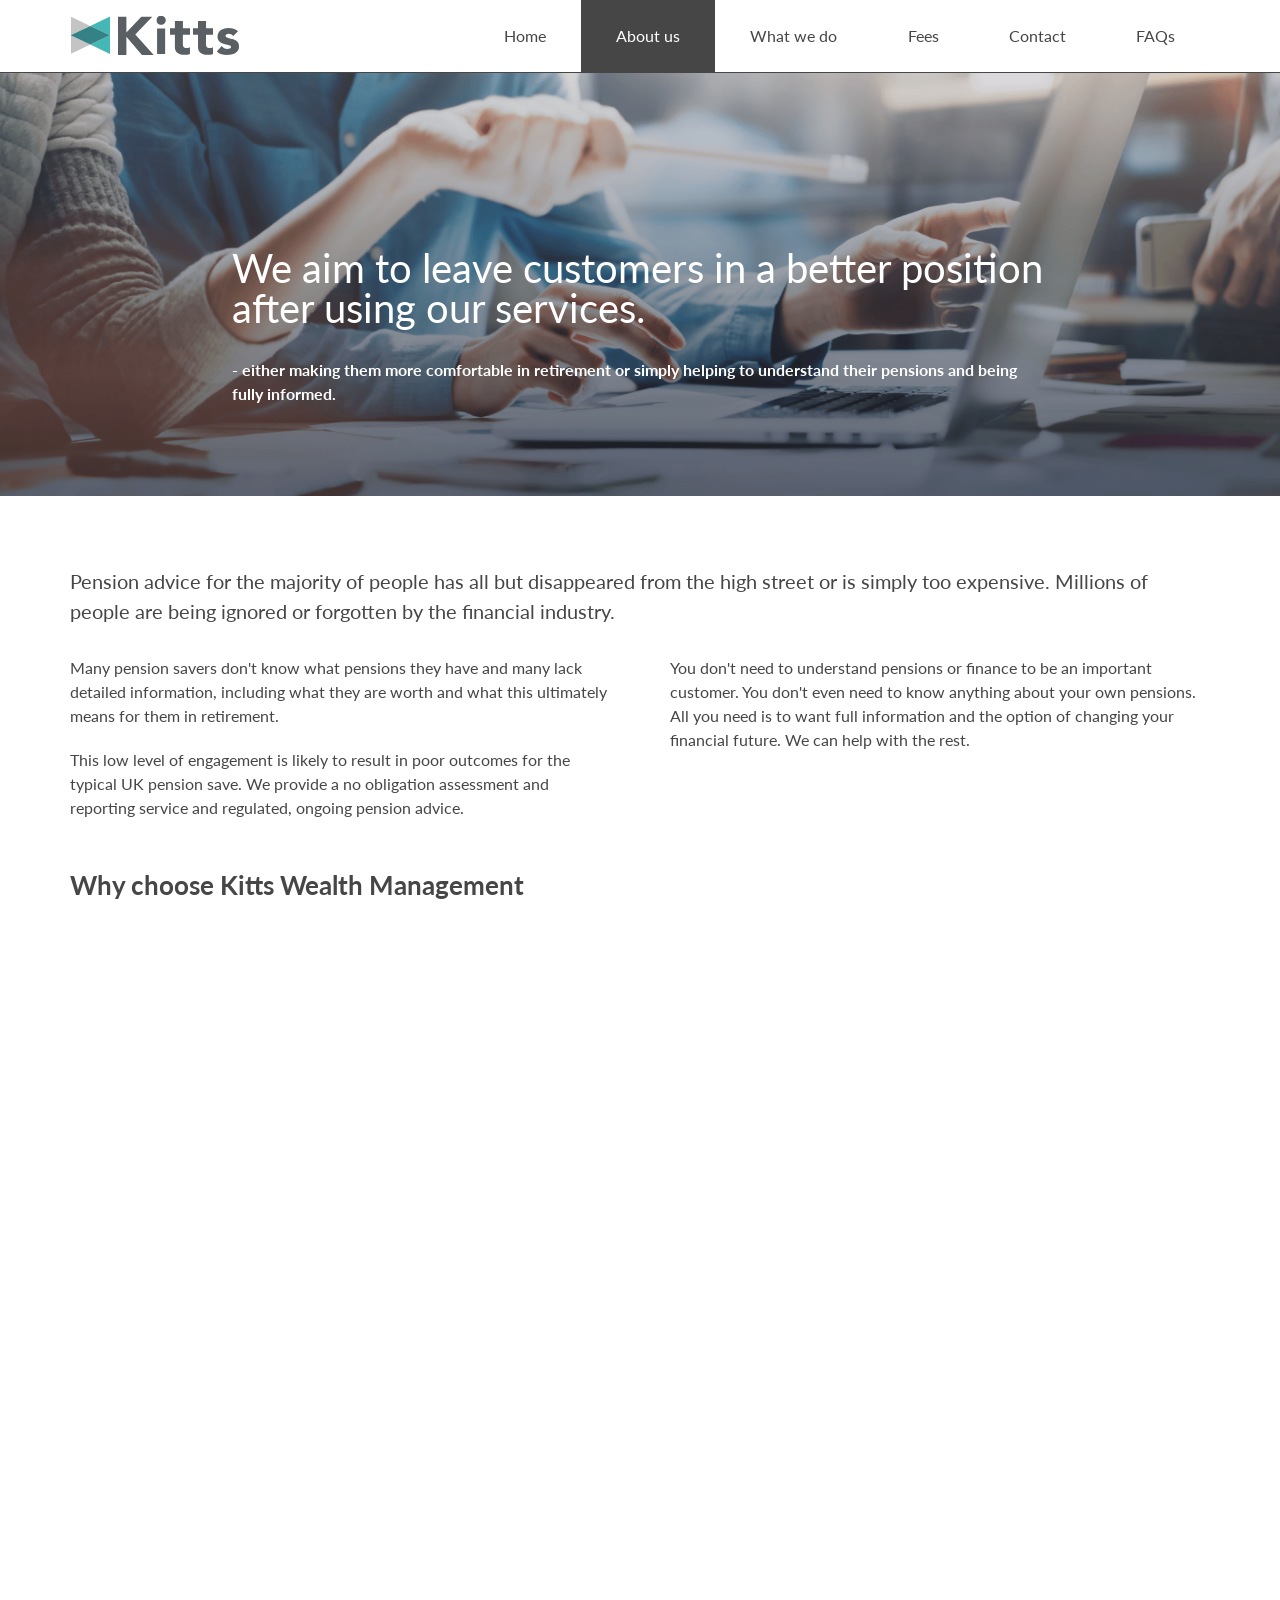
==== about-us.html @ 7a2067e6 "Contact form styled" ====
<!DOCTYPE html>
<html lang="en">
<head>
    <meta charset="UTF-8">
    <meta name="viewport" content="width=device-width, initial-scale=1.0">
    <meta http-equiv="X-UA-Compatible" content="ie=edge">
    <title>Title</title>
    <link href="https://fonts.googleapis.com/css?family=Lato" rel="stylesheet">
    <link href="sass/critical.min.css" rel="stylesheet" type="text/css">
</head>
<body>

    <header class="header">
        <div class="mainColumn">
            <a href="index.html" class="header__logo"></a>
            <button class="nav__burgerBtn">
                <span></span>
                <span></span>
                <span></span>
            </button>
            <nav class="nav">
                <div class="nav__close_mobile_menu">
                    <span></span>
                    <span></span>
                </div>
                <ul class="nav__list-container">
                    <li><a href="index.html">Home</a></li>
                    <li><a href="about-us.html" class="active">About us</a></li>
                    <li><a href="what-we-do.html">What we do</a></li>
                    <li><a href="fees.html">Fees</a></li>
                    <li><a href="contact.html">Contact</a></li>
                    <li><a href="faq.html">FAQs</a></li>
                </ul>
            </nav>
        </div>
    </header>

    <main class="main">

        <div class="hero hero--img-about-us">
            <div class="mainColumn hero__aboutUsTitle">
                <h1 class="hd_primary fs_primary cm_white">We aim to leave customers in a better position after using our services.</h1>
                <p class="cm_white"><strong>- either making them more comfortable in retirement or simply helping to understand their pensions and being fully informed.</strong></p>
            </div>
        </div>

        <div class="mainColumn">

            <p class="fs_tertiary">Pension advice for the majority of people has all but disappeared from the high street or is simply too expensive.  Millions of people are being ignored or forgotten by the financial industry.</p>

            <div class="columns">
                <div class="col6">
                    <p>Many pension savers don't know what pensions they have and many lack detailed information, including what they are worth and what this ultimately means for them in retirement.</p>
                    <p>This low level of engagement  is likely to result in poor outcomes for the typical UK pension save. We provide a no obligation assessment and reporting service and regulated, ongoing pension advice.</p>
                </div>
                <div class="col6">
                    <p>You don't need to understand pensions or finance to be an important customer. You don't even need to know anything about your own pensions. All you need is to want full information and the option of changing your financial future. We can help with the rest.</p>
                </div>
            </div>

            <h2 class="hd_secondary fs_secondary bold mar_top_med">Why choose Kitts Wealth Management</h2>

            <div class="columns reverseCols">
                <div class="col6 hide--mobile">
                    <img src="img/Image_1@2x.png" width="550" alt="">
                </div>
                <div class="col6">
                    <ul class="fs_tertiary cm_secondary">
                        <li class="bullet--tick">Our research, reports and recommendations are completely no obligation.</li>
                        <li class="bullet--tick">If we find a better pension the decision to move is always up to you.</li>
                        <li class="bullet--tick">We are regulated by the Financial Conduct Authority.  This means our advice on your pension is protected.</li>
                    </ul>
                </div>
            </div>

        </div>
    </main>

    <footer class="footer">
        <div class="footer__titleBlock">
            <div class="mainColumn">
                <p class="fs_secondary">Contact <strong>Kitts</strong> Wealth Management</p>
            </div>
        </div>
        <div class="footer__detailsBlock">
            <div class="mainColumn">
                <p class="footer__phoneNumbers fs_tertiary cm_secondary">Phone <a class="cm_tertiary" href="tel:01260540841"><strong>01260 540 841</strong></a> Email address: <a class="cm_tertiary" href="mailto:info@kitts.co.uk"><strong>info@kitts.co.uk</strong></a></p>
                <p class="footer__pageLinks"><a href="privacy.html">Privacy Notice</a><a href="terms.html">Terms & Conditions</a></p>
                <p class="fs__smallPrint">Kitts Wealth Management - FCA Number 811832. Registered in England and Wales No. 11394372</p>
                <p class="fs__smallPrint">Is an appointed representative of Sterling Green Limited, authorised and regulated by the Financial Conduct Authority</p>
                <p class="fs__smallPrint">Registered in Egland and Wales No. 05556953 - FCA Number 469956</p>
                <p class="fs__smallPrint">Registered Office: Grosvenor House, 3 Chapel Street, Congleton, England, CW12 4AB</p>
            </div>
        </div>
    </footer>

    <script src="scripts/scripts.min.js"></script>
</body>
</html>
---- sass/critical.min.css ----
html{-webkit-box-sizing:border-box;-moz-box-sizing:border-box;box-sizing:border-box}*,*::after,*::before{-webkit-box-sizing:inherit;-moz-box-sizing:inherit;box-sizing:inherit}html,body,div,span,applet,object,iframe,h1,h2,h3,h4,h5,h6,p,blockquote,pre,a,abbr,acronym,address,big,cite,code,del,dfn,em,img,ins,kbd,q,s,samp,small,strike,strong,sub,sup,tt,var,b,u,i,center,dl,dt,dd,ol,ul,li,fieldset,form,label,legend,table,caption,tbody,tfoot,thead,tr,th,td,article,aside,canvas,details,embed,figure,figcaption,footer,header,hgroup,menu,nav,output,ruby,section,summary,time,mark,audio,video{margin:0;padding:0;border:0;font-size:100%;font:inherit;vertical-align:baseline}article,aside,details,figcaption,figure,footer,header,hgroup,menu,nav,section,article,div,ul,li,p{display:block;position:relative}span,a{position:relative}ol,ul{list-style:none}html{-webkit-box-sizing:border-box;-moz-box-sizing:border-box;box-sizing:border-box}*,*:before,*:after{-webkit-box-sizing:inherit;-moz-box-sizing:inherit;box-sizing:inherit}a{text-decoration:none}.main a{text-decoration:underline}.outlineHelper *{outline:1px dotted rgba(186,119,119,0.2)}.clearfix:after{content:"";display:table;clear:both}@media screen and (max-width: 544px){.hide--mobile{display:none}}@media screen and (min-width: 640px){.hide--desktop{display:none}}html{color:#000;font-family:"Lato",Arial,Helvetica,sans-serif;overflow-x:hidden}@media screen and (min-width: 640px){html{overflow-x:auto}}body{display:-webkit-box;display:-webkit-flex;display:-moz-box;display:-ms-flexbox;display:flex;-webkit-box-orient:vertical;-webkit-box-direction:normal;-webkit-flex-direction:column;-moz-box-orient:vertical;-moz-box-direction:normal;-ms-flex-direction:column;flex-direction:column;height:100vh;line-height:1em;color:#464646;overflow-x:hidden}@media screen and (min-width: 640px){body{overflow-x:auto}}.mainColumn{padding:0 15px;width:100%}@media screen and (min-width: 1200px){.mainColumn{width:1200px;margin:auto;padding:0 30px}}.hd_primary{margin-bottom:10px}@media screen and (min-width: 640px){.hd_primary{margin-bottom:30px}}.hd_secondary{margin-bottom:10px}@media screen and (min-width: 640px){.hd_secondary{margin-bottom:20px}}.hd_tertiary{margin-bottom:10px}@media screen and (min-width: 640px){.hd_tertiary{margin-bottom:10px}}.main li{margin-bottom:25px}.fs_primary{line-height:1em;font-size:22px}@media screen and (min-width: 640px){.fs_primary{font-size:40px}}.fs_secondary{line-height:1.2em;font-size:22px}@media screen and (min-width: 640px){.fs_secondary{font-size:26px}}.fs_tertiary{line-height:1.2em;font-size:18px}@media screen and (min-width: 640px){.fs_tertiary{font-size:20px}}.fs_tertiary li{margin-bottom:25px}.fs_tertiary li.bullet-disc::before{top:10px}.fs__smallPrint{margin:6px 0;line-height:1.4em;font-size:13px}@media screen and (min-width: 640px){.fs__smallPrint{font-size:15px}}.cm_primary{color:#464646}.cm_secondary{color:#45b7b7}.cm_tertiary{color:#348286}.cm_white{color:#fff}.mar_top_noHero{margin-top:30px}@media screen and (min-width: 640px){.mar_top_noHero{margin-top:70px}}.mar_top_lrg{margin-top:15px}@media screen and (min-width: 640px){.mar_top_lrg{margin-top:70px}}.mar_top_med{margin-top:15px}@media screen and (min-width: 640px){.mar_top_med{margin-top:30px}}.mar_btm_lrg{margin-bottom:15px}@media screen and (min-width: 640px){.mar_btm_lrg{margin-bottom:70px}}.mar_btm_med{margin-bottom:15px}@media screen and (min-width: 640px){.mar_btm_med{margin-bottom:30px}}@media screen and (max-width: 640px){.mar_btm_med_m{margin-bottom:15px}}.main{padding-bottom:15px}@media screen and (min-width: 640px){.main{padding-bottom:70px}}.main p{margin-bottom:20px;line-height:1.4em}@media screen and (min-width: 640px){.main p{line-height:1.5em}}.main .unstyledLink{text-decoration:none;color:#464646}.columns{margin-top:15px}@media screen and (min-width: 640px){.columns{display:-webkit-box;display:-webkit-flex;display:-moz-box;display:-ms-flexbox;display:flex;margin-top:30px}}@media screen and (max-width: 544px){.columns .col6:first-child p:last-child{margin-bottom:15px}}@media screen and (min-width: 640px){.columns .col6{width:50%}.columns .col6:first-child{padding-right:30px}.columns .col6:last-child{padding-left:30px}}.columns img{width:100%}.columns .col--centerTxt{padding:10px 0}@media screen and (min-width: 640px){.columns .col--centerTxt{padding:100px 70px 70px}}.columns .col--centerTxt:nth-child(odd){padding-left:0}.columns .col--centerTxt:nth-child(even){padding-right:0}@media screen and (min-width: 640px){.columns.reverseCols{-webkit-box-orient:horizontal;-webkit-box-direction:reverse;-webkit-flex-direction:row-reverse;-moz-box-orient:horizontal;-moz-box-direction:reverse;-ms-flex-direction:row-reverse;flex-direction:row-reverse}.columns.reverseCols .col--centerTxt{padding-left:0;padding-right:70px}}@media screen and (min-width: 640px) and (min-width: 640px){.columns.reverseCols .col6:first-child{padding-left:30px}.columns.reverseCols .col6:last-child{padding-right:30px}}strong,.bold{font-weight:700}.bullet--tick{position:relative;padding-left:50px}.bullet--tick::before{position:absolute;left:0;top:5px;width:30px;height:30px;-webkit-border-radius:100%;-moz-border-radius:100%;border-radius:100%;border:1px solid #464646;content:"\2714";color:#464646;padding:14px 0 0 8px;font-size:16px;line-height:0}.bullet--disc{position:relative;padding-left:15px}.bullet--disc::before{position:absolute;left:0;top:6px;width:6px;height:6px;-webkit-border-radius:100%;-moz-border-radius:100%;border-radius:100%;content:"";background-color:#45b7b7}.header{border-bottom:1px solid #464646}@media screen and (min-width: 640px){.header .mainColumn{display:-webkit-box;display:-webkit-flex;display:-moz-box;display:-ms-flexbox;display:flex}}.header__logo{display:block;width:115px;height:50px;background-image:url("../img/logo.svg");background-repeat:no-repeat;background-position:center center;-moz-background-size:contain;-o-background-size:contain;background-size:contain}@media screen and (min-width: 640px){.header__logo{width:170px;height:70px}}.nav{z-index:10;position:absolute;top:0;left:100%;width:100%;height:100vh;background-color:#45b7b7;-webkit-transition:-webkit-transform .3s ease;transition:-webkit-transform .3s ease;-o-transition:-o-transform .3s ease;-moz-transition:transform .3s ease, -moz-transform .3s ease;transition:transform .3s ease;transition:transform .3s ease, -webkit-transform .3s ease, -moz-transform .3s ease, -o-transform .3s ease}@media screen and (min-width: 640px){.nav{margin:0 0 0 auto;position:relative;left:auto;width:65%;height:auto;background:none}}.nav--menu_open{-webkit-transform:translateX(-100%);-moz-transform:translateX(-100%);-ms-transform:translateX(-100%);-o-transform:translateX(-100%);transform:translateX(-100%)}.nav__burgerBtn{position:absolute;top:10px;right:10px;width:30px;height:30px;padding:0;border:2px solid #45b7b7;-webkit-border-radius:100%;-moz-border-radius:100%;border-radius:100%;background:none;cursor:pointer}@media screen and (min-width: 640px){.nav__burgerBtn{display:none}}.nav__burgerBtn span{display:block;margin:auto;width:14px;height:3px;background-color:#45b7b7;-webkit-border-radius:100px;-moz-border-radius:100px;border-radius:100px}.nav__burgerBtn span:nth-child(2){margin:2px auto;width:18px}.nav__close_mobile_menu{margin:16px 0 30px 16px;width:34px;height:34px;border:2px solid #fff;-webkit-border-radius:100%;-moz-border-radius:100%;border-radius:100%;cursor:pointer}.nav__close_mobile_menu span{display:block;width:18px;height:3px;top:13px;left:6px;background-color:#fff;-webkit-transform:rotate(45deg);-moz-transform:rotate(45deg);-ms-transform:rotate(45deg);-o-transform:rotate(45deg);transform:rotate(45deg)}.nav__close_mobile_menu span:nth-child(2){top:10px;-webkit-transform:rotate(-45deg);-moz-transform:rotate(-45deg);-ms-transform:rotate(-45deg);-o-transform:rotate(-45deg);transform:rotate(-45deg)}@media screen and (min-width: 640px){.nav__close_mobile_menu{display:none}}@media screen and (min-width: 640px){.nav__list-container{display:-webkit-box;display:-webkit-flex;display:-moz-box;display:-ms-flexbox;display:flex}}.nav__list-container li{-webkit-box-flex:1;-webkit-flex:1 0 auto;-moz-box-flex:1;-ms-flex:1 0 auto;flex:1 0 auto}.nav__list-container a{display:block;padding:14px 10px 14px 40px;text-decoration:none;text-align:left;color:#fff}@media screen and (min-width: 640px){.nav__list-container a{padding:28px 20px;color:#464646;text-align:center}}@media screen and (min-width: 1080px){.nav__list-container a:hover{background-color:#464646;color:#fff}}.nav__list-container a.active{background-color:#464646;color:#fff}.main{-webkit-box-flex:2;-webkit-flex:2;-moz-box-flex:2;-ms-flex:2;flex:2}.footer{padding:0 0 15px}@media screen and (min-width: 640px){.footer{padding:0 0 30px}}.footer__titleBlock{padding:15px 0;background-color:#464646;color:#fff}@media screen and (min-width: 640px){.footer__titleBlock{padding:30px 0}}.footer__phoneNumbers{margin:30px 0}.footer__phoneNumbers a{display:block;margin:10px 0 18px}@media screen and (min-width: 640px){.footer__phoneNumbers a{display:inline;margin:0 40px 0 0}}.footer__pageLinks{margin:0 0 30px 0}.footer__pageLinks a{display:block;color:#000;text-decoration:underline;margin:0 0 20px 0}@media screen and (min-width: 640px){.footer__pageLinks a{display:inline;margin:0 40px 0 0}}.hero{margin-bottom:15px;background-repeat:no-repeat;background-position:center center;-moz-background-size:cover;-o-background-size:cover;background-size:cover}@media screen and (min-width: 640px){.hero{margin-bottom:70px}}.hero--img-home,.hero--img-home-mobile{background-image:url("../img/welcomeHero.png")}.hero--img-about-us{background-image:url("../img/About-Us@2x.png")}.hero--img-what-we-do{background-image:url("../img/What-We-Do.png")}.hero--img-fees{background-image:url("../img/fees-Cost@2x.jpg")}@media screen and (max-width: 544px){.hero--img-home-mobile{margin:0 0 10px;height:100px;background-repeat:no-repeat;background-position:-12% top;-moz-background-size:200%;-o-background-size:200%;background-size:200%}}@media screen and (max-width: 544px){.hero.hero--img-home{background-image:none;background-color:#ececec}}.hero__homepageTitle{padding-bottom:15px}@media screen and (min-width: 640px){.hero__homepageTitle{padding:150px 5% 50px 40%}}.hero__aboutUsTitle{padding:85px 15px 15px}@media screen and (min-width: 640px){.hero__aboutUsTitle{padding:175px 15% 70px}}.hero__whatWeDoTitle{padding:85px 15px 15px}@media screen and (min-width: 640px){.hero__whatWeDoTitle{padding:175px 20% 70px}}.hero__feesTitle{padding:85px 15px 15px}@media screen and (min-width: 640px){.hero__feesTitle{padding:175px 30% 70px}}.formBlock{padding:15px 0 30px}@media screen and (min-width: 640px){.formBlock{padding:35px 40px;border:1px solid #d4d4d4;-webkit-border-radius:4px;-moz-border-radius:4px;border-radius:4px}}.formBlock .columns{margin:0}@media screen and (min-width: 640px){.formBlock__fields{display:-webkit-box;display:-webkit-flex;display:-moz-box;display:-ms-flexbox;display:flex;-webkit-flex-wrap:wrap;-ms-flex-wrap:wrap;flex-wrap:wrap}}.formBlock input,.formBlock select,.formBlock textarea{margin-bottom:20px;padding:10px;-webkit-border-radius:2px;-moz-border-radius:2px;border-radius:2px;border:1px solid #d4d4d4}.formBlock--field-title{width:100%}@media screen and (min-width: 640px){.formBlock--field-title{width:20%;min-width:75px;margin-right:5%}}.formBlock--field-name{width:100%}@media screen and (min-width: 640px){.formBlock--field-name{width:75%}}.formBlock--field-telephone{width:100%}@media screen and (min-width: 640px){.formBlock--field-telephone{width:40%;min-width:160px;margin-right:5%}}.formBlock--field-email{width:100%}@media screen and (min-width: 640px){.formBlock--field-email{width:55%}}.formBlock--field-comments{padding:12px 16px;width:100%;height:100px;font-family:"Lato",Arial,Helvetica,sans-serif}.formBlock--submitBtn{padding:10px 20px;-webkit-border-radius:30px;-moz-border-radius:30px;border-radius:30px;border:0;background-color:#45b7b7;color:#fff;font-weight:700}@media screen and (max-width: 640px){.formBlock--submitBtn{display:block}}
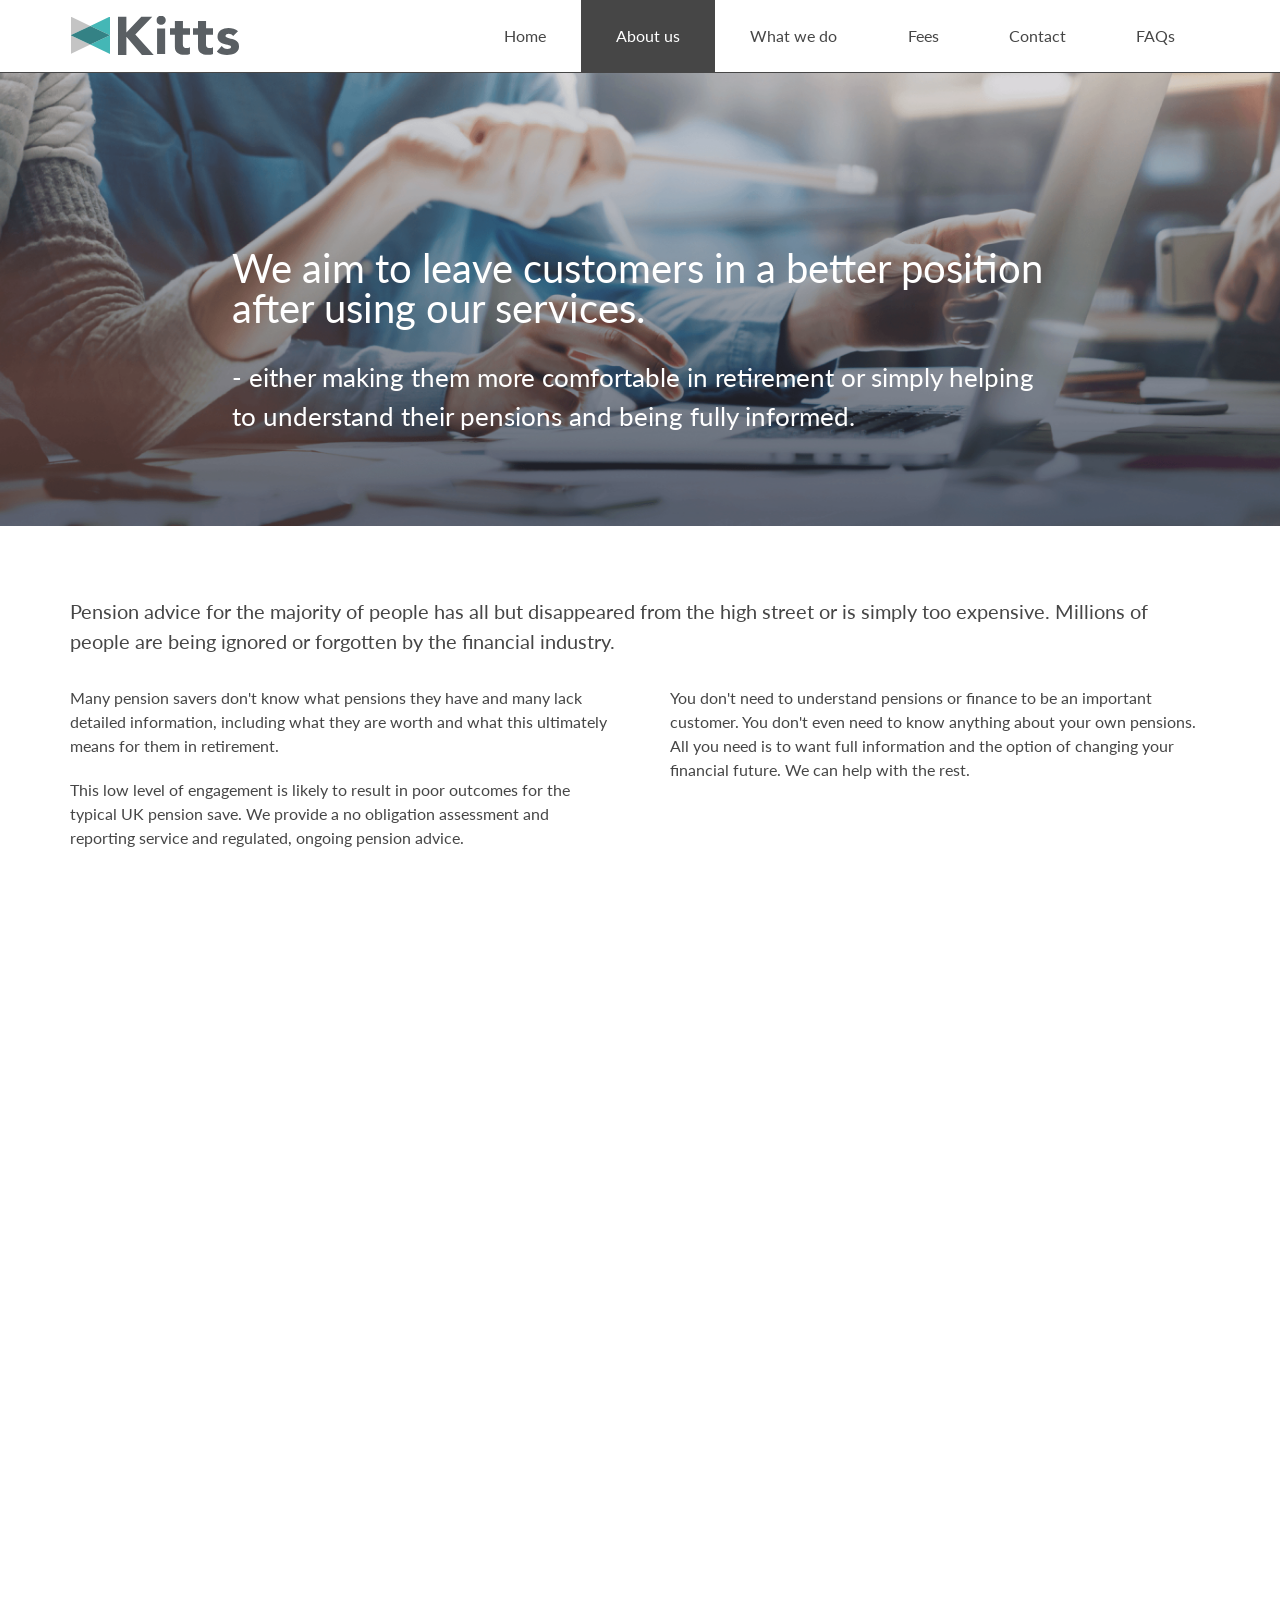
==== commit 1fc90325: "Kitts text amends" ====
--- a/about-us.html
+++ b/about-us.html
@@ -4,7 +4,7 @@
     <meta charset="UTF-8">
     <meta name="viewport" content="width=device-width, initial-scale=1.0">
     <meta http-equiv="X-UA-Compatible" content="ie=edge">
-    <title>Title</title>
+    <title>Kitts Wealth Management - About Us</title>
     <link href="https://fonts.googleapis.com/css?family=Lato" rel="stylesheet">
     <link href="sass/critical.min.css" rel="stylesheet" type="text/css">
 </head>
@@ -40,7 +40,7 @@
         <div class="hero hero--img-about-us">
             <div class="mainColumn hero__aboutUsTitle">
                 <h1 class="hd_primary fs_primary cm_white">We aim to leave customers in a better position after using our services.</h1>
-                <p class="cm_white"><strong>- either making them more comfortable in retirement or simply helping to understand their pensions and being fully informed.</strong></p>
+                <p class="fs_secondary cm_white">- either making them more comfortable in retirement or simply helping to understand their pensions and being fully informed.</p>
             </div>
         </div>
 
--- a/sass/critical.min.css
+++ b/sass/critical.min.css
@@ -1 +1 @@
-html{-webkit-box-sizing:border-box;-moz-box-sizing:border-box;box-sizing:border-box}*,*::after,*::before{-webkit-box-sizing:inherit;-moz-box-sizing:inherit;box-sizing:inherit}html,body,div,span,applet,object,iframe,h1,h2,h3,h4,h5,h6,p,blockquote,pre,a,abbr,acronym,address,big,cite,code,del,dfn,em,img,ins,kbd,q,s,samp,small,strike,strong,sub,sup,tt,var,b,u,i,center,dl,dt,dd,ol,ul,li,fieldset,form,label,legend,table,caption,tbody,tfoot,thead,tr,th,td,article,aside,canvas,details,embed,figure,figcaption,footer,header,hgroup,menu,nav,output,ruby,section,summary,time,mark,audio,video{margin:0;padding:0;border:0;font-size:100%;font:inherit;vertical-align:baseline}article,aside,details,figcaption,figure,footer,header,hgroup,menu,nav,section,article,div,ul,li,p{display:block;position:relative}span,a{position:relative}ol,ul{list-style:none}html{-webkit-box-sizing:border-box;-moz-box-sizing:border-box;box-sizing:border-box}*,*:before,*:after{-webkit-box-sizing:inherit;-moz-box-sizing:inherit;box-sizing:inherit}a{text-decoration:none}.main a{text-decoration:underline}.outlineHelper *{outline:1px dotted rgba(186,119,119,0.2)}.clearfix:after{content:"";display:table;clear:both}@media screen and (max-width: 544px){.hide--mobile{display:none}}@media screen and (min-width: 640px){.hide--desktop{display:none}}html{color:#000;font-family:"Lato",Arial,Helvetica,sans-serif;overflow-x:hidden}@media screen and (min-width: 640px){html{overflow-x:auto}}body{display:-webkit-box;display:-webkit-flex;display:-moz-box;display:-ms-flexbox;display:flex;-webkit-box-orient:vertical;-webkit-box-direction:normal;-webkit-flex-direction:column;-moz-box-orient:vertical;-moz-box-direction:normal;-ms-flex-direction:column;flex-direction:column;height:100vh;line-height:1em;color:#464646;overflow-x:hidden}@media screen and (min-width: 640px){body{overflow-x:auto}}.mainColumn{padding:0 15px;width:100%}@media screen and (min-width: 1200px){.mainColumn{width:1200px;margin:auto;padding:0 30px}}.hd_primary{margin-bottom:10px}@media screen and (min-width: 640px){.hd_primary{margin-bottom:30px}}.hd_secondary{margin-bottom:10px}@media screen and (min-width: 640px){.hd_secondary{margin-bottom:20px}}.hd_tertiary{margin-bottom:10px}@media screen and (min-width: 640px){.hd_tertiary{margin-bottom:10px}}.main li{margin-bottom:25px}.fs_primary{line-height:1em;font-size:22px}@media screen and (min-width: 640px){.fs_primary{font-size:40px}}.fs_secondary{line-height:1.2em;font-size:22px}@media screen and (min-width: 640px){.fs_secondary{font-size:26px}}.fs_tertiary{line-height:1.2em;font-size:18px}@media screen and (min-width: 640px){.fs_tertiary{font-size:20px}}.fs_tertiary li{margin-bottom:25px}.fs_tertiary li.bullet-disc::before{top:10px}.fs__smallPrint{margin:6px 0;line-height:1.4em;font-size:13px}@media screen and (min-width: 640px){.fs__smallPrint{font-size:15px}}.cm_primary{color:#464646}.cm_secondary{color:#45b7b7}.cm_tertiary{color:#348286}.cm_white{color:#fff}.mar_top_noHero{margin-top:30px}@media screen and (min-width: 640px){.mar_top_noHero{margin-top:70px}}.mar_top_lrg{margin-top:15px}@media screen and (min-width: 640px){.mar_top_lrg{margin-top:70px}}.mar_top_med{margin-top:15px}@media screen and (min-width: 640px){.mar_top_med{margin-top:30px}}.mar_btm_lrg{margin-bottom:15px}@media screen and (min-width: 640px){.mar_btm_lrg{margin-bottom:70px}}.mar_btm_med{margin-bottom:15px}@media screen and (min-width: 640px){.mar_btm_med{margin-bottom:30px}}@media screen and (max-width: 640px){.mar_btm_med_m{margin-bottom:15px}}.main{padding-bottom:15px}@media screen and (min-width: 640px){.main{padding-bottom:70px}}.main p{margin-bottom:20px;line-height:1.4em}@media screen and (min-width: 640px){.main p{line-height:1.5em}}.main .unstyledLink{text-decoration:none;color:#464646}.columns{margin-top:15px}@media screen and (min-width: 640px){.columns{display:-webkit-box;display:-webkit-flex;display:-moz-box;display:-ms-flexbox;display:flex;margin-top:30px}}@media screen and (max-width: 544px){.columns .col6:first-child p:last-child{margin-bottom:15px}}@media screen and (min-width: 640px){.columns .col6{width:50%}.columns .col6:first-child{padding-right:30px}.columns .col6:last-child{padding-left:30px}}.columns img{width:100%}.columns .col--centerTxt{padding:10px 0}@media screen and (min-width: 640px){.columns .col--centerTxt{padding:100px 70px 70px}}.columns .col--centerTxt:nth-child(odd){padding-left:0}.columns .col--centerTxt:nth-child(even){padding-right:0}@media screen and (min-width: 640px){.columns.reverseCols{-webkit-box-orient:horizontal;-webkit-box-direction:reverse;-webkit-flex-direction:row-reverse;-moz-box-orient:horizontal;-moz-box-direction:reverse;-ms-flex-direction:row-reverse;flex-direction:row-reverse}.columns.reverseCols .col--centerTxt{padding-left:0;padding-right:70px}}@media screen and (min-width: 640px) and (min-width: 640px){.columns.reverseCols .col6:first-child{padding-left:30px}.columns.reverseCols .col6:last-child{padding-right:30px}}strong,.bold{font-weight:700}.bullet--tick{position:relative;padding-left:50px}.bullet--tick::before{position:absolute;left:0;top:5px;width:30px;height:30px;-webkit-border-radius:100%;-moz-border-radius:100%;border-radius:100%;border:1px solid #464646;content:"\2714";color:#464646;padding:14px 0 0 8px;font-size:16px;line-height:0}.bullet--disc{position:relative;padding-left:15px}.bullet--disc::before{position:absolute;left:0;top:6px;width:6px;height:6px;-webkit-border-radius:100%;-moz-border-radius:100%;border-radius:100%;content:"";background-color:#45b7b7}.header{border-bottom:1px solid #464646}@media screen and (min-width: 640px){.header .mainColumn{display:-webkit-box;display:-webkit-flex;display:-moz-box;display:-ms-flexbox;display:flex}}.header__logo{display:block;width:115px;height:50px;background-image:url("../img/logo.svg");background-repeat:no-repeat;background-position:center center;-moz-background-size:contain;-o-background-size:contain;background-size:contain}@media screen and (min-width: 640px){.header__logo{width:170px;height:70px}}.nav{z-index:10;position:absolute;top:0;left:100%;width:100%;height:100vh;background-color:#45b7b7;-webkit-transition:-webkit-transform .3s ease;transition:-webkit-transform .3s ease;-o-transition:-o-transform .3s ease;-moz-transition:transform .3s ease, -moz-transform .3s ease;transition:transform .3s ease;transition:transform .3s ease, -webkit-transform .3s ease, -moz-transform .3s ease, -o-transform .3s ease}@media screen and (min-width: 640px){.nav{margin:0 0 0 auto;position:relative;left:auto;width:65%;height:auto;background:none}}.nav--menu_open{-webkit-transform:translateX(-100%);-moz-transform:translateX(-100%);-ms-transform:translateX(-100%);-o-transform:translateX(-100%);transform:translateX(-100%)}.nav__burgerBtn{position:absolute;top:10px;right:10px;width:30px;height:30px;padding:0;border:2px solid #45b7b7;-webkit-border-radius:100%;-moz-border-radius:100%;border-radius:100%;background:none;cursor:pointer}@media screen and (min-width: 640px){.nav__burgerBtn{display:none}}.nav__burgerBtn span{display:block;margin:auto;width:14px;height:3px;background-color:#45b7b7;-webkit-border-radius:100px;-moz-border-radius:100px;border-radius:100px}.nav__burgerBtn span:nth-child(2){margin:2px auto;width:18px}.nav__close_mobile_menu{margin:16px 0 30px 16px;width:34px;height:34px;border:2px solid #fff;-webkit-border-radius:100%;-moz-border-radius:100%;border-radius:100%;cursor:pointer}.nav__close_mobile_menu span{display:block;width:18px;height:3px;top:13px;left:6px;background-color:#fff;-webkit-transform:rotate(45deg);-moz-transform:rotate(45deg);-ms-transform:rotate(45deg);-o-transform:rotate(45deg);transform:rotate(45deg)}.nav__close_mobile_menu span:nth-child(2){top:10px;-webkit-transform:rotate(-45deg);-moz-transform:rotate(-45deg);-ms-transform:rotate(-45deg);-o-transform:rotate(-45deg);transform:rotate(-45deg)}@media screen and (min-width: 640px){.nav__close_mobile_menu{display:none}}@media screen and (min-width: 640px){.nav__list-container{display:-webkit-box;display:-webkit-flex;display:-moz-box;display:-ms-flexbox;display:flex}}.nav__list-container li{-webkit-box-flex:1;-webkit-flex:1 0 auto;-moz-box-flex:1;-ms-flex:1 0 auto;flex:1 0 auto}.nav__list-container a{display:block;padding:14px 10px 14px 40px;text-decoration:none;text-align:left;color:#fff}@media screen and (min-width: 640px){.nav__list-container a{padding:28px 20px;color:#464646;text-align:center}}@media screen and (min-width: 1080px){.nav__list-container a:hover{background-color:#464646;color:#fff}}.nav__list-container a.active{background-color:#464646;color:#fff}.main{-webkit-box-flex:2;-webkit-flex:2;-moz-box-flex:2;-ms-flex:2;flex:2}.footer{padding:0 0 15px}@media screen and (min-width: 640px){.footer{padding:0 0 30px}}.footer__titleBlock{padding:15px 0;background-color:#464646;color:#fff}@media screen and (min-width: 640px){.footer__titleBlock{padding:30px 0}}.footer__phoneNumbers{margin:30px 0}.footer__phoneNumbers a{display:block;margin:10px 0 18px}@media screen and (min-width: 640px){.footer__phoneNumbers a{display:inline;margin:0 40px 0 0}}.footer__pageLinks{margin:0 0 30px 0}.footer__pageLinks a{display:block;color:#000;text-decoration:underline;margin:0 0 20px 0}@media screen and (min-width: 640px){.footer__pageLinks a{display:inline;margin:0 40px 0 0}}.hero{margin-bottom:15px;background-repeat:no-repeat;background-position:center center;-moz-background-size:cover;-o-background-size:cover;background-size:cover}@media screen and (min-width: 640px){.hero{margin-bottom:70px}}.hero--img-home,.hero--img-home-mobile{background-image:url("../img/welcomeHero.png")}.hero--img-about-us{background-image:url("../img/About-Us@2x.png")}.hero--img-what-we-do{background-image:url("../img/What-We-Do.png")}.hero--img-fees{background-image:url("../img/fees-Cost@2x.jpg")}@media screen and (max-width: 544px){.hero--img-home-mobile{margin:0 0 10px;height:100px;background-repeat:no-repeat;background-position:-12% top;-moz-background-size:200%;-o-background-size:200%;background-size:200%}}@media screen and (max-width: 544px){.hero.hero--img-home{background-image:none;background-color:#ececec}}.hero__homepageTitle{padding-bottom:15px}@media screen and (min-width: 640px){.hero__homepageTitle{padding:150px 5% 50px 40%}}.hero__aboutUsTitle{padding:85px 15px 15px}@media screen and (min-width: 640px){.hero__aboutUsTitle{padding:175px 15% 70px}}.hero__whatWeDoTitle{padding:85px 15px 15px}@media screen and (min-width: 640px){.hero__whatWeDoTitle{padding:175px 20% 70px}}.hero__feesTitle{padding:85px 15px 15px}@media screen and (min-width: 640px){.hero__feesTitle{padding:175px 30% 70px}}.formBlock{padding:15px 0 30px}@media screen and (min-width: 640px){.formBlock{padding:35px 40px;border:1px solid #d4d4d4;-webkit-border-radius:4px;-moz-border-radius:4px;border-radius:4px}}.formBlock .columns{margin:0}@media screen and (min-width: 640px){.formBlock__fields{display:-webkit-box;display:-webkit-flex;display:-moz-box;display:-ms-flexbox;display:flex;-webkit-flex-wrap:wrap;-ms-flex-wrap:wrap;flex-wrap:wrap}}.formBlock input,.formBlock select,.formBlock textarea{margin-bottom:20px;padding:10px;-webkit-border-radius:2px;-moz-border-radius:2px;border-radius:2px;border:1px solid #d4d4d4}.formBlock--field-title{width:100%}@media screen and (min-width: 640px){.formBlock--field-title{width:20%;min-width:75px;margin-right:5%}}.formBlock--field-name{width:100%}@media screen and (min-width: 640px){.formBlock--field-name{width:75%}}.formBlock--field-telephone{width:100%}@media screen and (min-width: 640px){.formBlock--field-telephone{width:40%;min-width:160px;margin-right:5%}}.formBlock--field-email{width:100%}@media screen and (min-width: 640px){.formBlock--field-email{width:55%}}.formBlock--field-comments{padding:12px 16px;width:100%;height:100px;font-family:"Lato",Arial,Helvetica,sans-serif}.formBlock--submitBtn{padding:10px 20px;-webkit-border-radius:30px;-moz-border-radius:30px;border-radius:30px;border:0;background-color:#45b7b7;color:#fff;font-weight:700}@media screen and (max-width: 640px){.formBlock--submitBtn{display:block}}
+html{-webkit-box-sizing:border-box;-moz-box-sizing:border-box;box-sizing:border-box}*,*::after,*::before{-webkit-box-sizing:inherit;-moz-box-sizing:inherit;box-sizing:inherit}html,body,div,span,applet,object,iframe,h1,h2,h3,h4,h5,h6,p,blockquote,pre,a,abbr,acronym,address,big,cite,code,del,dfn,em,img,ins,kbd,q,s,samp,small,strike,strong,sub,sup,tt,var,b,u,i,center,dl,dt,dd,ol,ul,li,fieldset,form,label,legend,table,caption,tbody,tfoot,thead,tr,th,td,article,aside,canvas,details,embed,figure,figcaption,footer,header,hgroup,menu,nav,output,ruby,section,summary,time,mark,audio,video{margin:0;padding:0;border:0;font-size:100%;font:inherit;vertical-align:baseline}article,aside,details,figcaption,figure,footer,header,hgroup,menu,nav,section,article,div,ul,li,p{display:block;position:relative}span,a{position:relative}ol,ul{list-style:none}html{-webkit-box-sizing:border-box;-moz-box-sizing:border-box;box-sizing:border-box}*,*:before,*:after{-webkit-box-sizing:inherit;-moz-box-sizing:inherit;box-sizing:inherit}a{text-decoration:none}.main a{text-decoration:underline}.outlineHelper *{outline:1px dotted rgba(186,119,119,0.2)}.clearfix:after{content:"";display:table;clear:both}@media screen and (max-width: 544px){.hide--mobile{display:none}}@media screen and (min-width: 640px){.hide--desktop{display:none}}html{color:#000;font-family:"Lato",Arial,Helvetica,sans-serif;overflow-x:hidden}@media screen and (min-width: 640px){html{overflow-x:auto}}body{display:-webkit-box;display:-webkit-flex;display:-moz-box;display:-ms-flexbox;display:flex;-webkit-box-orient:vertical;-webkit-box-direction:normal;-webkit-flex-direction:column;-moz-box-orient:vertical;-moz-box-direction:normal;-ms-flex-direction:column;flex-direction:column;height:100vh;line-height:1em;color:#464646;overflow-x:hidden}@media screen and (min-width: 640px){body{overflow-x:auto}}.mainColumn{padding:0 15px;width:100%}@media screen and (min-width: 1200px){.mainColumn{width:1200px;margin:auto;padding:0 30px}}.hd_primary{margin-bottom:10px}@media screen and (min-width: 640px){.hd_primary{margin-bottom:30px}}.hd_secondary{margin-bottom:10px}@media screen and (min-width: 640px){.hd_secondary{margin-bottom:20px}}.hd_tertiary{margin-bottom:10px}@media screen and (min-width: 640px){.hd_tertiary{margin-bottom:10px}}.main li{margin-bottom:25px}.fs_primary{line-height:1em;font-size:22px}@media screen and (min-width: 640px){.fs_primary{font-size:40px}}.fs_secondary{line-height:1.2em;font-size:22px}@media screen and (min-width: 640px){.fs_secondary{font-size:26px}}.fs_tertiary{line-height:1.2em;font-size:18px}@media screen and (min-width: 640px){.fs_tertiary{font-size:20px}}.fs_tertiary li{margin-bottom:25px}.fs_tertiary li.bullet-disc::before{top:10px}.fs__smallPrint{margin:6px 0;line-height:1.4em;font-size:13px}@media screen and (min-width: 640px){.fs__smallPrint{font-size:15px}}.cm_primary{color:#464646}.cm_secondary{color:#45b7b7}.cm_tertiary{color:#348286}.cm_white{color:#fff}.mar_top_noHero{margin-top:30px}@media screen and (min-width: 640px){.mar_top_noHero{margin-top:70px}}.mar_top_lrg{margin-top:15px}@media screen and (min-width: 640px){.mar_top_lrg{margin-top:70px}}.mar_top_med{margin-top:15px}@media screen and (min-width: 640px){.mar_top_med{margin-top:30px}}.mar_btm_lrg{margin-bottom:15px}@media screen and (min-width: 640px){.mar_btm_lrg{margin-bottom:70px}}.mar_btm_med{margin-bottom:15px}@media screen and (min-width: 640px){.mar_btm_med{margin-bottom:30px}}@media screen and (max-width: 640px){.mar_btm_med_m{margin-bottom:15px}}.main{padding-bottom:15px}@media screen and (min-width: 640px){.main{padding-bottom:70px}}.main p{margin-bottom:20px;line-height:1.4em}@media screen and (min-width: 640px){.main p{line-height:1.5em}}.main .unstyledLink{text-decoration:none;color:#464646}.columns{margin-top:15px}@media screen and (min-width: 640px){.columns{display:-webkit-box;display:-webkit-flex;display:-moz-box;display:-ms-flexbox;display:flex;margin-top:30px}}@media screen and (max-width: 544px){.columns .col6:first-child p:last-child{margin-bottom:15px}}@media screen and (min-width: 640px){.columns .col6{width:50%}.columns .col6:first-child{padding-right:30px}.columns .col6:last-child{padding-left:30px}}.columns img{width:100%}.columns .col--centerTxt{padding:10px 0}@media screen and (min-width: 640px){.columns .col--centerTxt{padding:100px 70px 70px}}.columns .col--centerTxt:nth-child(odd){padding-left:0}.columns .col--centerTxt:nth-child(even){padding-right:0}@media screen and (min-width: 640px){.columns.reverseCols{-webkit-box-orient:horizontal;-webkit-box-direction:reverse;-webkit-flex-direction:row-reverse;-moz-box-orient:horizontal;-moz-box-direction:reverse;-ms-flex-direction:row-reverse;flex-direction:row-reverse}.columns.reverseCols .col--centerTxt{padding-left:0;padding-right:70px}}@media screen and (min-width: 640px) and (min-width: 640px){.columns.reverseCols .col6:first-child{padding-left:30px}.columns.reverseCols .col6:last-child{padding-right:30px}}strong,.bold{font-weight:700}.bullet--tick{position:relative;padding-left:50px}.bullet--tick::before{position:absolute;left:0;top:5px;width:30px;height:30px;-webkit-border-radius:100%;-moz-border-radius:100%;border-radius:100%;border:1px solid #464646;content:"\2714";color:#464646;padding:14px 0 0 8px;font-size:16px;line-height:0}.bullet--disc{position:relative;padding-left:15px}.bullet--disc::before{position:absolute;left:0;top:6px;width:6px;height:6px;-webkit-border-radius:100%;-moz-border-radius:100%;border-radius:100%;content:"";background-color:#45b7b7}.header{border-bottom:1px solid #464646}@media screen and (min-width: 640px){.header .mainColumn{display:-webkit-box;display:-webkit-flex;display:-moz-box;display:-ms-flexbox;display:flex}}.header__logo{display:block;width:115px;height:50px;background-image:url("../img/logo.svg");background-repeat:no-repeat;background-position:center center;-moz-background-size:contain;-o-background-size:contain;background-size:contain}@media screen and (min-width: 640px){.header__logo{width:170px;height:70px}}.nav{z-index:10;position:absolute;top:0;left:100%;width:100%;height:100vh;background-color:#45b7b7;-webkit-transition:-webkit-transform .3s ease;transition:-webkit-transform .3s ease;-o-transition:-o-transform .3s ease;-moz-transition:transform .3s ease, -moz-transform .3s ease;transition:transform .3s ease;transition:transform .3s ease, -webkit-transform .3s ease, -moz-transform .3s ease, -o-transform .3s ease}@media screen and (min-width: 640px){.nav{margin:0 0 0 auto;position:relative;left:auto;width:65%;height:auto;background:none}}.nav--menu_open{-webkit-transform:translateX(-100%);-moz-transform:translateX(-100%);-ms-transform:translateX(-100%);-o-transform:translateX(-100%);transform:translateX(-100%)}.nav__burgerBtn{position:absolute;top:10px;right:10px;width:30px;height:30px;padding:0;border:2px solid #45b7b7;-webkit-border-radius:100%;-moz-border-radius:100%;border-radius:100%;background:none;cursor:pointer}@media screen and (min-width: 640px){.nav__burgerBtn{display:none}}.nav__burgerBtn span{display:block;margin:auto;width:14px;height:3px;background-color:#45b7b7;-webkit-border-radius:100px;-moz-border-radius:100px;border-radius:100px}.nav__burgerBtn span:nth-child(2){margin:2px auto;width:18px}.nav__close_mobile_menu{margin:16px 0 30px 16px;width:34px;height:34px;border:2px solid #fff;-webkit-border-radius:100%;-moz-border-radius:100%;border-radius:100%;cursor:pointer}.nav__close_mobile_menu span{display:block;width:18px;height:3px;top:13px;left:6px;background-color:#fff;-webkit-transform:rotate(45deg);-moz-transform:rotate(45deg);-ms-transform:rotate(45deg);-o-transform:rotate(45deg);transform:rotate(45deg)}.nav__close_mobile_menu span:nth-child(2){top:10px;-webkit-transform:rotate(-45deg);-moz-transform:rotate(-45deg);-ms-transform:rotate(-45deg);-o-transform:rotate(-45deg);transform:rotate(-45deg)}@media screen and (min-width: 640px){.nav__close_mobile_menu{display:none}}@media screen and (min-width: 640px){.nav__list-container{display:-webkit-box;display:-webkit-flex;display:-moz-box;display:-ms-flexbox;display:flex}}.nav__list-container li{-webkit-box-flex:1;-webkit-flex:1 0 auto;-moz-box-flex:1;-ms-flex:1 0 auto;flex:1 0 auto}.nav__list-container a{display:block;padding:14px 10px 14px 40px;text-decoration:none;text-align:left;color:#fff}@media screen and (min-width: 640px){.nav__list-container a{padding:28px 20px;color:#464646;text-align:center}}@media screen and (min-width: 1080px){.nav__list-container a:hover{background-color:#464646;color:#fff}}.nav__list-container a.active{background-color:#464646;color:#fff}.main{-webkit-box-flex:2;-webkit-flex:2;-moz-box-flex:2;-ms-flex:2;flex:2}.footer{padding:0 0 15px}@media screen and (min-width: 640px){.footer{padding:0 0 30px}}.footer__titleBlock{padding:15px 0;background-color:#464646;color:#fff}@media screen and (min-width: 640px){.footer__titleBlock{padding:30px 0}}.footer__phoneNumbers{margin:30px 0}.footer__phoneNumbers a{display:block;margin:10px 0 18px}@media screen and (min-width: 640px){.footer__phoneNumbers a{display:inline;margin:0 40px 0 0}}.footer__pageLinks{margin:0 0 30px 0}.footer__pageLinks a{display:block;color:#000;text-decoration:underline;margin:0 0 20px 0}@media screen and (min-width: 640px){.footer__pageLinks a{display:inline;margin:0 40px 0 0}}.hero{margin-bottom:15px;background-repeat:no-repeat;background-position:center center;-moz-background-size:cover;-o-background-size:cover;background-size:cover}@media screen and (min-width: 640px){.hero{margin-bottom:70px}}.hero--img-home,.hero--img-home-mobile{background-image:url("../img/welcomeHero.png")}.hero--img-about-us{background-image:url("../img/About-Us@2x.png")}.hero--img-what-we-do{background-image:url("../img/What-We-Do.png")}.hero--img-fees{background-image:url("../img/fees-Cost@2x.jpg")}@media screen and (max-width: 544px){.hero--img-home-mobile{margin:0 0 10px;height:100px;background-repeat:no-repeat;background-position:center center;-moz-background-size:cover;-o-background-size:cover;background-size:cover}}@media screen and (max-width: 544px){.hero.hero--img-home{background-image:none;background-color:#929292}}.hero__homepageTitle{padding-bottom:15px}@media screen and (min-width: 640px){.hero__homepageTitle{padding:150px 5% 50px 40%}}.hero__aboutUsTitle{padding:85px 15px 15px}@media screen and (min-width: 640px){.hero__aboutUsTitle{padding:175px 15% 70px}}.hero__whatWeDoTitle{padding:85px 15px 15px}@media screen and (min-width: 640px){.hero__whatWeDoTitle{padding:175px 20% 70px}}.hero__feesTitle{padding:85px 15px 15px}@media screen and (min-width: 640px){.hero__feesTitle{padding:175px 30% 70px}}.formBlock{padding:15px 0 30px}@media screen and (min-width: 640px){.formBlock{padding:35px 40px;border:1px solid #d4d4d4;-webkit-border-radius:4px;-moz-border-radius:4px;border-radius:4px}}.formBlock .columns{margin:0}@media screen and (min-width: 640px){.formBlock__fields{display:-webkit-box;display:-webkit-flex;display:-moz-box;display:-ms-flexbox;display:flex;-webkit-flex-wrap:wrap;-ms-flex-wrap:wrap;flex-wrap:wrap}}.formBlock input,.formBlock select,.formBlock textarea{margin-bottom:20px;padding:10px;-webkit-border-radius:2px;-moz-border-radius:2px;border-radius:2px;border:1px solid #d4d4d4}.formBlock--field-title{width:100%}@media screen and (min-width: 640px){.formBlock--field-title{width:20%;min-width:75px;margin-right:5%}}.formBlock--field-name{width:100%}@media screen and (min-width: 640px){.formBlock--field-name{width:75%}}.formBlock--field-telephone{width:100%}@media screen and (min-width: 640px){.formBlock--field-telephone{width:40%;min-width:160px;margin-right:5%}}.formBlock--field-email{width:100%}@media screen and (min-width: 640px){.formBlock--field-email{width:55%}}.formBlock--field-comments{padding:12px 16px;width:100%;height:100px;font-family:"Lato",Arial,Helvetica,sans-serif}.formBlock--submitBtn{padding:10px 20px;-webkit-border-radius:30px;-moz-border-radius:30px;border-radius:30px;border:0;background-color:#45b7b7;color:#fff;font-weight:700}@media screen and (max-width: 640px){.formBlock--submitBtn{display:block}}
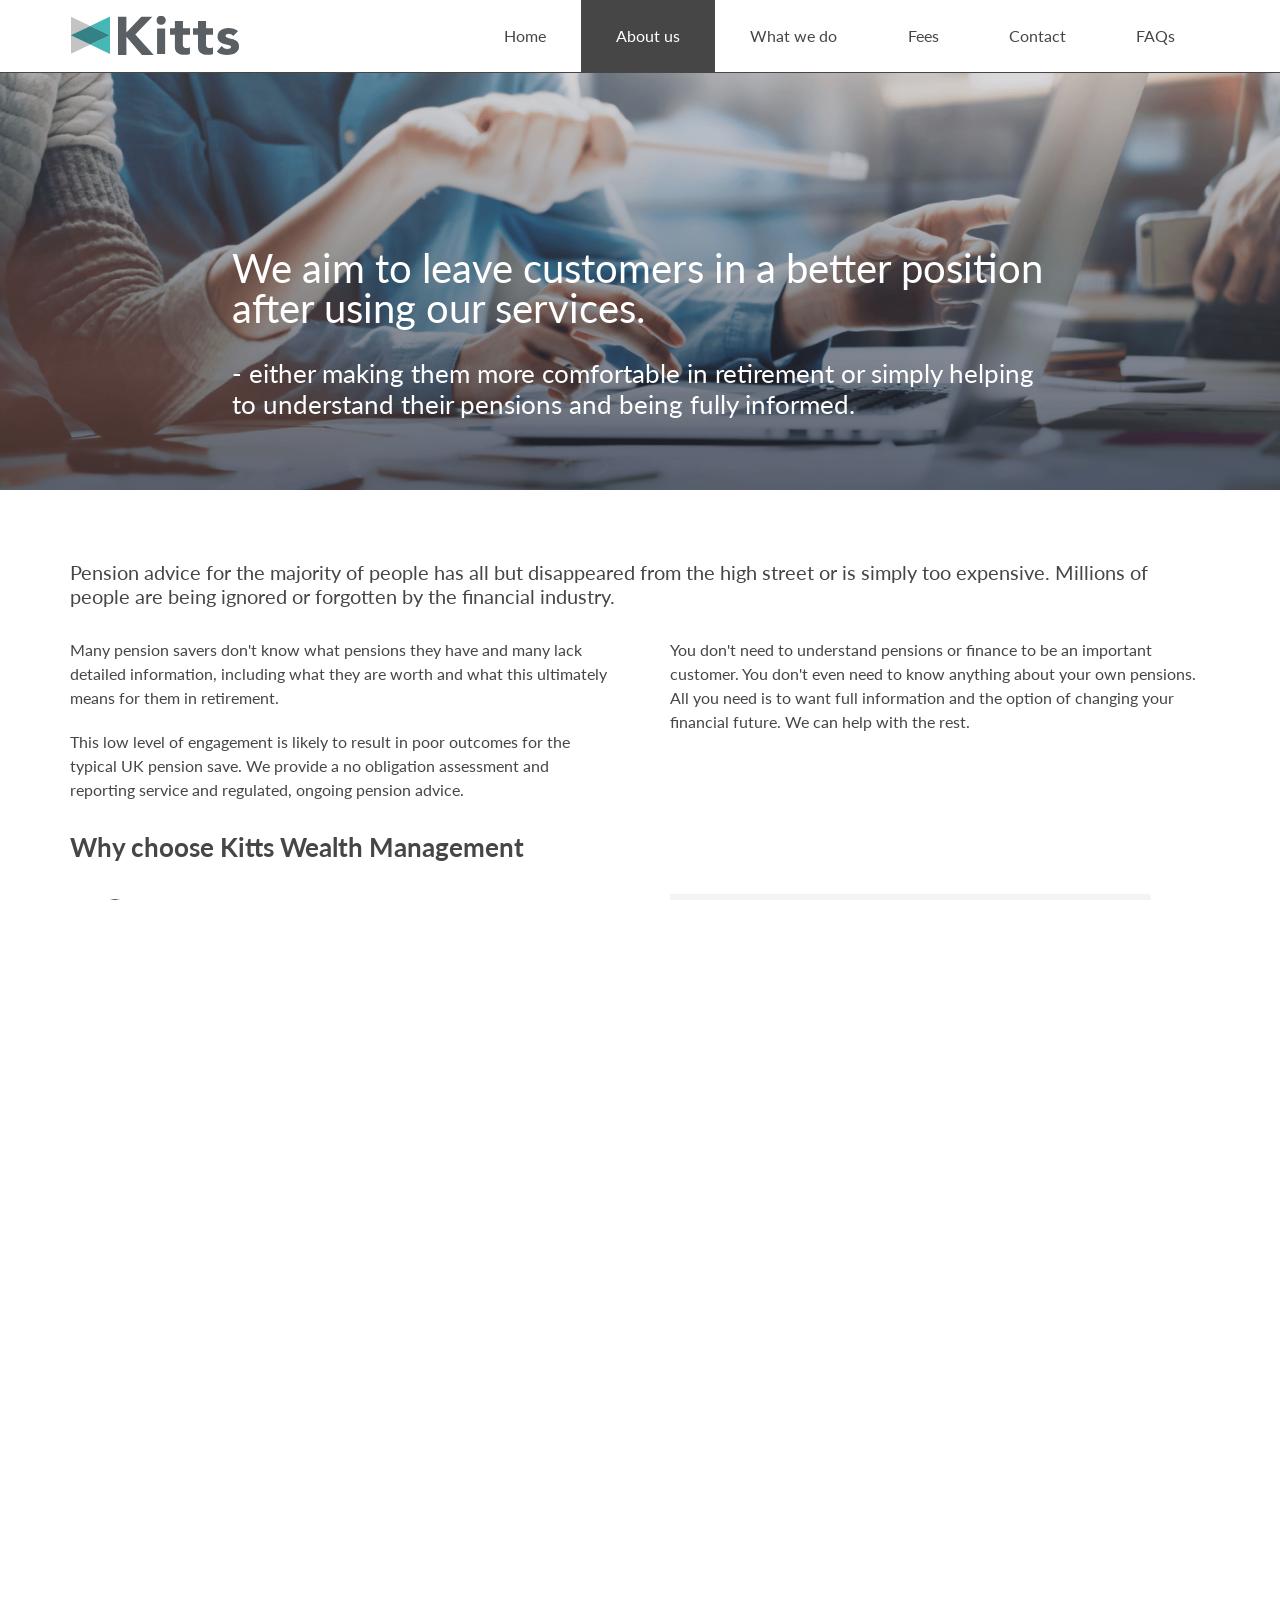
==== commit edcda68a: "misc james fixes" ====
--- a/about-us.html
+++ b/about-us.html
@@ -94,6 +94,6 @@
         </div>
     </footer>
 
-    <script src="scripts/scripts.min.js"></script>
+    <script src="scripts/scripts.min.js" async></script>
 </body>
 </html>
--- a/sass/critical.min.css
+++ b/sass/critical.min.css
@@ -1 +1 @@
-html{-webkit-box-sizing:border-box;-moz-box-sizing:border-box;box-sizing:border-box}*,*::after,*::before{-webkit-box-sizing:inherit;-moz-box-sizing:inherit;box-sizing:inherit}html,body,div,span,applet,object,iframe,h1,h2,h3,h4,h5,h6,p,blockquote,pre,a,abbr,acronym,address,big,cite,code,del,dfn,em,img,ins,kbd,q,s,samp,small,strike,strong,sub,sup,tt,var,b,u,i,center,dl,dt,dd,ol,ul,li,fieldset,form,label,legend,table,caption,tbody,tfoot,thead,tr,th,td,article,aside,canvas,details,embed,figure,figcaption,footer,header,hgroup,menu,nav,output,ruby,section,summary,time,mark,audio,video{margin:0;padding:0;border:0;font-size:100%;font:inherit;vertical-align:baseline}article,aside,details,figcaption,figure,footer,header,hgroup,menu,nav,section,article,div,ul,li,p{display:block;position:relative}span,a{position:relative}ol,ul{list-style:none}html{-webkit-box-sizing:border-box;-moz-box-sizing:border-box;box-sizing:border-box}*,*:before,*:after{-webkit-box-sizing:inherit;-moz-box-sizing:inherit;box-sizing:inherit}a{text-decoration:none}.main a{text-decoration:underline}.outlineHelper *{outline:1px dotted rgba(186,119,119,0.2)}.clearfix:after{content:"";display:table;clear:both}@media screen and (max-width: 544px){.hide--mobile{display:none}}@media screen and (min-width: 640px){.hide--desktop{display:none}}html{color:#000;font-family:"Lato",Arial,Helvetica,sans-serif;overflow-x:hidden}@media screen and (min-width: 640px){html{overflow-x:auto}}body{display:-webkit-box;display:-webkit-flex;display:-moz-box;display:-ms-flexbox;display:flex;-webkit-box-orient:vertical;-webkit-box-direction:normal;-webkit-flex-direction:column;-moz-box-orient:vertical;-moz-box-direction:normal;-ms-flex-direction:column;flex-direction:column;height:100vh;line-height:1em;color:#464646;overflow-x:hidden}@media screen and (min-width: 640px){body{overflow-x:auto}}.mainColumn{padding:0 15px;width:100%}@media screen and (min-width: 1200px){.mainColumn{width:1200px;margin:auto;padding:0 30px}}.hd_primary{margin-bottom:10px}@media screen and (min-width: 640px){.hd_primary{margin-bottom:30px}}.hd_secondary{margin-bottom:10px}@media screen and (min-width: 640px){.hd_secondary{margin-bottom:20px}}.hd_tertiary{margin-bottom:10px}@media screen and (min-width: 640px){.hd_tertiary{margin-bottom:10px}}.main li{margin-bottom:25px}.fs_primary{line-height:1em;font-size:22px}@media screen and (min-width: 640px){.fs_primary{font-size:40px}}.fs_secondary{line-height:1.2em;font-size:22px}@media screen and (min-width: 640px){.fs_secondary{font-size:26px}}.fs_tertiary{line-height:1.2em;font-size:18px}@media screen and (min-width: 640px){.fs_tertiary{font-size:20px}}.fs_tertiary li{margin-bottom:25px}.fs_tertiary li.bullet-disc::before{top:10px}.fs__smallPrint{margin:6px 0;line-height:1.4em;font-size:13px}@media screen and (min-width: 640px){.fs__smallPrint{font-size:15px}}.cm_primary{color:#464646}.cm_secondary{color:#45b7b7}.cm_tertiary{color:#348286}.cm_white{color:#fff}.mar_top_noHero{margin-top:30px}@media screen and (min-width: 640px){.mar_top_noHero{margin-top:70px}}.mar_top_lrg{margin-top:15px}@media screen and (min-width: 640px){.mar_top_lrg{margin-top:70px}}.mar_top_med{margin-top:15px}@media screen and (min-width: 640px){.mar_top_med{margin-top:30px}}.mar_btm_lrg{margin-bottom:15px}@media screen and (min-width: 640px){.mar_btm_lrg{margin-bottom:70px}}.mar_btm_med{margin-bottom:15px}@media screen and (min-width: 640px){.mar_btm_med{margin-bottom:30px}}@media screen and (max-width: 640px){.mar_btm_med_m{margin-bottom:15px}}.main{padding-bottom:15px}@media screen and (min-width: 640px){.main{padding-bottom:70px}}.main p{margin-bottom:20px;line-height:1.4em}@media screen and (min-width: 640px){.main p{line-height:1.5em}}.main .unstyledLink{text-decoration:none;color:#464646}.columns{margin-top:15px}@media screen and (min-width: 640px){.columns{display:-webkit-box;display:-webkit-flex;display:-moz-box;display:-ms-flexbox;display:flex;margin-top:30px}}@media screen and (max-width: 544px){.columns .col6:first-child p:last-child{margin-bottom:15px}}@media screen and (min-width: 640px){.columns .col6{width:50%}.columns .col6:first-child{padding-right:30px}.columns .col6:last-child{padding-left:30px}}.columns img{width:100%}.columns .col--centerTxt{padding:10px 0}@media screen and (min-width: 640px){.columns .col--centerTxt{padding:100px 70px 70px}}.columns .col--centerTxt:nth-child(odd){padding-left:0}.columns .col--centerTxt:nth-child(even){padding-right:0}@media screen and (min-width: 640px){.columns.reverseCols{-webkit-box-orient:horizontal;-webkit-box-direction:reverse;-webkit-flex-direction:row-reverse;-moz-box-orient:horizontal;-moz-box-direction:reverse;-ms-flex-direction:row-reverse;flex-direction:row-reverse}.columns.reverseCols .col--centerTxt{padding-left:0;padding-right:70px}}@media screen and (min-width: 640px) and (min-width: 640px){.columns.reverseCols .col6:first-child{padding-left:30px}.columns.reverseCols .col6:last-child{padding-right:30px}}strong,.bold{font-weight:700}.bullet--tick{position:relative;padding-left:50px}.bullet--tick::before{position:absolute;left:0;top:5px;width:30px;height:30px;-webkit-border-radius:100%;-moz-border-radius:100%;border-radius:100%;border:1px solid #464646;content:"\2714";color:#464646;padding:14px 0 0 8px;font-size:16px;line-height:0}.bullet--disc{position:relative;padding-left:15px}.bullet--disc::before{position:absolute;left:0;top:6px;width:6px;height:6px;-webkit-border-radius:100%;-moz-border-radius:100%;border-radius:100%;content:"";background-color:#45b7b7}.header{border-bottom:1px solid #464646}@media screen and (min-width: 640px){.header .mainColumn{display:-webkit-box;display:-webkit-flex;display:-moz-box;display:-ms-flexbox;display:flex}}.header__logo{display:block;width:115px;height:50px;background-image:url("../img/logo.svg");background-repeat:no-repeat;background-position:center center;-moz-background-size:contain;-o-background-size:contain;background-size:contain}@media screen and (min-width: 640px){.header__logo{width:170px;height:70px}}.nav{z-index:10;position:absolute;top:0;left:100%;width:100%;height:100vh;background-color:#45b7b7;-webkit-transition:-webkit-transform .3s ease;transition:-webkit-transform .3s ease;-o-transition:-o-transform .3s ease;-moz-transition:transform .3s ease, -moz-transform .3s ease;transition:transform .3s ease;transition:transform .3s ease, -webkit-transform .3s ease, -moz-transform .3s ease, -o-transform .3s ease}@media screen and (min-width: 640px){.nav{margin:0 0 0 auto;position:relative;left:auto;width:65%;height:auto;background:none}}.nav--menu_open{-webkit-transform:translateX(-100%);-moz-transform:translateX(-100%);-ms-transform:translateX(-100%);-o-transform:translateX(-100%);transform:translateX(-100%)}.nav__burgerBtn{position:absolute;top:10px;right:10px;width:30px;height:30px;padding:0;border:2px solid #45b7b7;-webkit-border-radius:100%;-moz-border-radius:100%;border-radius:100%;background:none;cursor:pointer}@media screen and (min-width: 640px){.nav__burgerBtn{display:none}}.nav__burgerBtn span{display:block;margin:auto;width:14px;height:3px;background-color:#45b7b7;-webkit-border-radius:100px;-moz-border-radius:100px;border-radius:100px}.nav__burgerBtn span:nth-child(2){margin:2px auto;width:18px}.nav__close_mobile_menu{margin:16px 0 30px 16px;width:34px;height:34px;border:2px solid #fff;-webkit-border-radius:100%;-moz-border-radius:100%;border-radius:100%;cursor:pointer}.nav__close_mobile_menu span{display:block;width:18px;height:3px;top:13px;left:6px;background-color:#fff;-webkit-transform:rotate(45deg);-moz-transform:rotate(45deg);-ms-transform:rotate(45deg);-o-transform:rotate(45deg);transform:rotate(45deg)}.nav__close_mobile_menu span:nth-child(2){top:10px;-webkit-transform:rotate(-45deg);-moz-transform:rotate(-45deg);-ms-transform:rotate(-45deg);-o-transform:rotate(-45deg);transform:rotate(-45deg)}@media screen and (min-width: 640px){.nav__close_mobile_menu{display:none}}@media screen and (min-width: 640px){.nav__list-container{display:-webkit-box;display:-webkit-flex;display:-moz-box;display:-ms-flexbox;display:flex}}.nav__list-container li{-webkit-box-flex:1;-webkit-flex:1 0 auto;-moz-box-flex:1;-ms-flex:1 0 auto;flex:1 0 auto}.nav__list-container a{display:block;padding:14px 10px 14px 40px;text-decoration:none;text-align:left;color:#fff}@media screen and (min-width: 640px){.nav__list-container a{padding:28px 20px;color:#464646;text-align:center}}@media screen and (min-width: 1080px){.nav__list-container a:hover{background-color:#464646;color:#fff}}.nav__list-container a.active{background-color:#464646;color:#fff}.main{-webkit-box-flex:2;-webkit-flex:2;-moz-box-flex:2;-ms-flex:2;flex:2}.footer{padding:0 0 15px}@media screen and (min-width: 640px){.footer{padding:0 0 30px}}.footer__titleBlock{padding:15px 0;background-color:#464646;color:#fff}@media screen and (min-width: 640px){.footer__titleBlock{padding:30px 0}}.footer__phoneNumbers{margin:30px 0}.footer__phoneNumbers a{display:block;margin:10px 0 18px}@media screen and (min-width: 640px){.footer__phoneNumbers a{display:inline;margin:0 40px 0 0}}.footer__pageLinks{margin:0 0 30px 0}.footer__pageLinks a{display:block;color:#000;text-decoration:underline;margin:0 0 20px 0}@media screen and (min-width: 640px){.footer__pageLinks a{display:inline;margin:0 40px 0 0}}.hero{margin-bottom:15px;background-repeat:no-repeat;background-position:center center;-moz-background-size:cover;-o-background-size:cover;background-size:cover}@media screen and (min-width: 640px){.hero{margin-bottom:70px}}.hero--img-home,.hero--img-home-mobile{background-image:url("../img/welcomeHero.png")}.hero--img-about-us{background-image:url("../img/About-Us@2x.png")}.hero--img-what-we-do{background-image:url("../img/What-We-Do.png")}.hero--img-fees{background-image:url("../img/fees-Cost@2x.jpg")}@media screen and (max-width: 544px){.hero--img-home-mobile{margin:0 0 10px;height:100px;background-repeat:no-repeat;background-position:center center;-moz-background-size:cover;-o-background-size:cover;background-size:cover}}@media screen and (max-width: 544px){.hero.hero--img-home{background-image:none;background-color:#929292}}.hero__homepageTitle{padding-bottom:15px}@media screen and (min-width: 640px){.hero__homepageTitle{padding:150px 5% 50px 40%}}.hero__aboutUsTitle{padding:85px 15px 15px}@media screen and (min-width: 640px){.hero__aboutUsTitle{padding:175px 15% 70px}}.hero__whatWeDoTitle{padding:85px 15px 15px}@media screen and (min-width: 640px){.hero__whatWeDoTitle{padding:175px 20% 70px}}.hero__feesTitle{padding:85px 15px 15px}@media screen and (min-width: 640px){.hero__feesTitle{padding:175px 30% 70px}}.formBlock{padding:15px 0 30px}@media screen and (min-width: 640px){.formBlock{padding:35px 40px;border:1px solid #d4d4d4;-webkit-border-radius:4px;-moz-border-radius:4px;border-radius:4px}}.formBlock .columns{margin:0}@media screen and (min-width: 640px){.formBlock__fields{display:-webkit-box;display:-webkit-flex;display:-moz-box;display:-ms-flexbox;display:flex;-webkit-flex-wrap:wrap;-ms-flex-wrap:wrap;flex-wrap:wrap}}.formBlock input,.formBlock select,.formBlock textarea{margin-bottom:20px;padding:10px;-webkit-border-radius:2px;-moz-border-radius:2px;border-radius:2px;border:1px solid #d4d4d4}.formBlock--field-title{width:100%}@media screen and (min-width: 640px){.formBlock--field-title{width:20%;min-width:75px;margin-right:5%}}.formBlock--field-name{width:100%}@media screen and (min-width: 640px){.formBlock--field-name{width:75%}}.formBlock--field-telephone{width:100%}@media screen and (min-width: 640px){.formBlock--field-telephone{width:40%;min-width:160px;margin-right:5%}}.formBlock--field-email{width:100%}@media screen and (min-width: 640px){.formBlock--field-email{width:55%}}.formBlock--field-comments{padding:12px 16px;width:100%;height:100px;font-family:"Lato",Arial,Helvetica,sans-serif}.formBlock--submitBtn{padding:10px 20px;-webkit-border-radius:30px;-moz-border-radius:30px;border-radius:30px;border:0;background-color:#45b7b7;color:#fff;font-weight:700}@media screen and (max-width: 640px){.formBlock--submitBtn{display:block}}
+html{-webkit-box-sizing:border-box;-moz-box-sizing:border-box;box-sizing:border-box}*,*::after,*::before{-webkit-box-sizing:inherit;-moz-box-sizing:inherit;box-sizing:inherit}html,body,div,span,applet,object,iframe,h1,h2,h3,h4,h5,h6,p,blockquote,pre,a,abbr,acronym,address,big,cite,code,del,dfn,em,img,ins,kbd,q,s,samp,small,strike,strong,sub,sup,tt,var,b,u,i,center,dl,dt,dd,ol,ul,li,fieldset,form,label,legend,table,caption,tbody,tfoot,thead,tr,th,td,article,aside,canvas,details,embed,figure,figcaption,footer,header,hgroup,menu,nav,output,ruby,section,summary,time,mark,audio,video{margin:0;padding:0;border:0;font-size:100%;font:inherit;vertical-align:baseline}article,aside,details,figcaption,figure,footer,header,hgroup,menu,nav,section,article,div,ul,li,p{display:block;position:relative}span,a{position:relative}ol,ul{list-style:none}html{-webkit-box-sizing:border-box;-moz-box-sizing:border-box;box-sizing:border-box}*,*:before,*:after{-webkit-box-sizing:inherit;-moz-box-sizing:inherit;box-sizing:inherit}a{text-decoration:none}.main a{text-decoration:underline}.outlineHelper *{outline:1px dotted rgba(186,119,119,0.2)}.clearfix:after{content:"";display:table;clear:both}@media screen and (max-width: 544px){.hide--mobile{display:none}}@media screen and (min-width: 640px){.hide--desktop{display:none}}html{color:#000;font-family:"Lato",Arial,Helvetica,sans-serif;overflow-x:hidden}@media screen and (min-width: 640px){html{overflow-x:auto}}body{display:-webkit-box;display:-webkit-flex;display:-moz-box;display:-ms-flexbox;display:flex;-webkit-box-orient:vertical;-webkit-box-direction:normal;-webkit-flex-direction:column;-moz-box-orient:vertical;-moz-box-direction:normal;-ms-flex-direction:column;flex-direction:column;height:100vh;line-height:1em;color:#464646;overflow-x:hidden}@media screen and (min-width: 640px){body{overflow-x:auto}}p{margin-bottom:20px;line-height:1.4em}@media screen and (min-width: 640px){p{line-height:1.5em}}p:last-of-type{margin-bottom:0}.mainColumn{padding:0 15px;width:100%}@media screen and (min-width: 1200px){.mainColumn{width:1200px;margin:auto;padding:0 30px}}.hd_primary{margin-bottom:10px}@media screen and (min-width: 640px){.hd_primary{margin-bottom:30px}}.hd_secondary{margin-bottom:10px}@media screen and (min-width: 640px){.hd_secondary{margin-bottom:20px}}.hd_tertiary{margin-bottom:10px}@media screen and (min-width: 640px){.hd_tertiary{margin-bottom:10px}}.main li{margin-bottom:25px}.fs_primary{line-height:1em;font-size:22px}@media screen and (min-width: 640px){.fs_primary{font-size:40px}}.fs_secondary{line-height:1em;font-size:22px}@media screen and (min-width: 640px){.fs_secondary{line-height:1.2em;font-size:26px}}.fs_tertiary{line-height:1.2em;font-size:18px}@media screen and (min-width: 640px){.fs_tertiary{font-size:20px}}.fs_tertiary li{margin-bottom:25px}.fs_tertiary li.bullet-disc::before{top:10px}.fs__smallPrint{margin:6px 0;line-height:1.4em;font-size:13px}@media screen and (min-width: 640px){.fs__smallPrint{font-size:15px}}.cm_primary{color:#464646}.cm_secondary{color:#45b7b7}.cm_tertiary{color:#348286}.cm_white{color:#fff}.mar_top_noHero{margin-top:30px}@media screen and (min-width: 640px){.mar_top_noHero{margin-top:70px}}.mar_top_lrg{margin-top:20px}@media screen and (min-width: 640px){.mar_top_lrg{margin-top:70px}}.mar_top_med{margin-top:15px}@media screen and (min-width: 640px){.mar_top_med{margin-top:30px}}.mar_btm_lrg{margin-bottom:15px}@media screen and (min-width: 640px){.mar_btm_lrg{margin-bottom:70px}}.mar_btm_med{margin-bottom:15px}@media screen and (min-width: 640px){.mar_btm_med{margin-bottom:30px}}@media screen and (max-width: 640px){.mar_btm_med_m{margin-bottom:15px}}.main{padding-bottom:20px}@media screen and (min-width: 640px){.main{padding-bottom:70px}}.main .unstyledLink{text-decoration:none;color:#464646}.columns{margin-top:15px}@media screen and (min-width: 640px){.columns{display:-webkit-box;display:-webkit-flex;display:-moz-box;display:-ms-flexbox;display:flex;margin-top:30px}}@media screen and (max-width: 544px){.columns .col6:first-child p:last-child{margin-bottom:15px}}@media screen and (min-width: 640px){.columns .col6{width:50%}.columns .col6:first-child{padding-right:30px}.columns .col6:last-child{padding-left:30px}}.columns img{width:100%}.columns .col--centerTxt{padding:10px 0}@media screen and (min-width: 640px){.columns .col--centerTxt{padding:100px 70px 70px}}.columns .col--centerTxt:nth-child(odd){padding-left:0}.columns .col--centerTxt:nth-child(even){padding-right:0}@media screen and (min-width: 640px){.columns.reverseCols{-webkit-box-orient:horizontal;-webkit-box-direction:reverse;-webkit-flex-direction:row-reverse;-moz-box-orient:horizontal;-moz-box-direction:reverse;-ms-flex-direction:row-reverse;flex-direction:row-reverse}.columns.reverseCols .col--centerTxt{padding-left:0;padding-right:70px}}@media screen and (min-width: 640px) and (min-width: 640px){.columns.reverseCols .col6:first-child{padding-left:30px}.columns.reverseCols .col6:last-child{padding-right:30px}}strong,.bold{font-weight:700}.bullet--tick{position:relative;padding-left:50px}.bullet--tick::before{position:absolute;left:0;top:5px;width:30px;height:30px;-webkit-border-radius:100%;-moz-border-radius:100%;border-radius:100%;border:1px solid #464646;content:"\2714";color:#464646;padding:14px 0 0 8px;font-size:16px;line-height:0}.bullet--disc{position:relative;padding-left:15px}.bullet--disc::before{position:absolute;left:0;top:9px;width:6px;height:6px;-webkit-border-radius:100%;-moz-border-radius:100%;border-radius:100%;content:"";background-color:#45b7b7}.header{border-bottom:1px solid #464646}@media screen and (min-width: 640px){.header .mainColumn{display:-webkit-box;display:-webkit-flex;display:-moz-box;display:-ms-flexbox;display:flex}}.header__logo{display:block;width:115px;height:50px;background-image:url("../img/logo.svg");background-repeat:no-repeat;background-position:center center;-moz-background-size:contain;-o-background-size:contain;background-size:contain}@media screen and (min-width: 640px){.header__logo{width:170px;height:70px}}.nav{z-index:10;position:absolute;top:0;left:100%;width:100%;height:100vh;background-color:#45b7b7;-webkit-transition:-webkit-transform .3s ease;transition:-webkit-transform .3s ease;-o-transition:-o-transform .3s ease;-moz-transition:transform .3s ease, -moz-transform .3s ease;transition:transform .3s ease;transition:transform .3s ease, -webkit-transform .3s ease, -moz-transform .3s ease, -o-transform .3s ease}@media screen and (min-width: 640px){.nav{margin:0 0 0 auto;position:relative;left:auto;width:65%;height:auto;background:none}}.nav--menu_open{-webkit-transform:translateX(-100%);-moz-transform:translateX(-100%);-ms-transform:translateX(-100%);-o-transform:translateX(-100%);transform:translateX(-100%)}.nav__burgerBtn{position:absolute;top:10px;right:10px;width:30px;height:30px;padding:0;border:2px solid #45b7b7;-webkit-border-radius:100%;-moz-border-radius:100%;border-radius:100%;background:none;cursor:pointer}@media screen and (min-width: 640px){.nav__burgerBtn{display:none}}.nav__burgerBtn span{display:block;margin:auto;width:14px;height:3px;background-color:#45b7b7;-webkit-border-radius:100px;-moz-border-radius:100px;border-radius:100px}.nav__burgerBtn span:nth-child(2){margin:2px auto;width:18px}.nav__close_mobile_menu{margin:16px 0 30px 16px;width:34px;height:34px;border:2px solid #fff;-webkit-border-radius:100%;-moz-border-radius:100%;border-radius:100%;cursor:pointer}.nav__close_mobile_menu span{display:block;width:18px;height:3px;top:13px;left:6px;background-color:#fff;-webkit-transform:rotate(45deg);-moz-transform:rotate(45deg);-ms-transform:rotate(45deg);-o-transform:rotate(45deg);transform:rotate(45deg)}.nav__close_mobile_menu span:nth-child(2){top:10px;-webkit-transform:rotate(-45deg);-moz-transform:rotate(-45deg);-ms-transform:rotate(-45deg);-o-transform:rotate(-45deg);transform:rotate(-45deg)}@media screen and (min-width: 640px){.nav__close_mobile_menu{display:none}}@media screen and (min-width: 640px){.nav__list-container{display:-webkit-box;display:-webkit-flex;display:-moz-box;display:-ms-flexbox;display:flex}}.nav__list-container li{-webkit-box-flex:1;-webkit-flex:1 0 auto;-moz-box-flex:1;-ms-flex:1 0 auto;flex:1 0 auto}.nav__list-container a{display:block;padding:14px 10px 14px 40px;text-decoration:none;text-align:left;color:#fff}@media screen and (min-width: 640px){.nav__list-container a{padding:28px 20px;color:#464646;text-align:center}}@media screen and (min-width: 1080px){.nav__list-container a:hover{background-color:#464646;color:#fff}}.nav__list-container a.active{background-color:#464646;color:#fff}.main{-webkit-box-flex:2;-webkit-flex:2;-moz-box-flex:2;-ms-flex:2;flex:2}.footer{padding:0 0 15px}@media screen and (min-width: 640px){.footer{padding:0 0 30px}}.footer__titleBlock{padding:15px 0;background-color:#464646;color:#fff}@media screen and (min-width: 640px){.footer__titleBlock{padding:30px 0}}.footer__phoneNumbers{margin:30px 0}.footer__phoneNumbers a{display:block;margin:10px 0 18px}@media screen and (min-width: 640px){.footer__phoneNumbers a{display:inline;margin:0 40px 0 0}}.footer__pageLinks{margin:0 0 30px 0}.footer__pageLinks a{display:block;color:#000;text-decoration:underline;margin:0 0 20px 0}@media screen and (min-width: 640px){.footer__pageLinks a{display:inline;margin:0 40px 0 0}}.hero{margin-bottom:20px;background-repeat:no-repeat;background-position:center center;-moz-background-size:cover;-o-background-size:cover;background-size:cover}@media screen and (min-width: 640px){.hero{margin-bottom:70px}}.hero--img-home,.hero--img-home-mobile{background-image:url("../img/welcomeHero.png")}.hero--img-about-us{background-image:url("../img/About-Us@2x.png")}.hero--img-what-we-do{background-image:url("../img/What-We-Do.png")}.hero--img-fees{background-image:url("../img/fees-Cost@2x.jpg")}@media screen and (max-width: 544px){.hero--img-home-mobile{margin:0 0 10px;height:150px;background-repeat:no-repeat;background-position:center center;-moz-background-size:cover;-o-background-size:cover;background-size:cover}}@media screen and (max-width: 544px){.hero.hero--img-home{background-image:none;background-color:#929292}}.hero__homepageTitle{padding-bottom:25px}@media screen and (min-width: 640px){.hero__homepageTitle{padding:175px 12% 70px}}.hero__aboutUsTitle{padding:85px 15px 25px}@media screen and (min-width: 640px){.hero__aboutUsTitle{padding:175px 15% 70px}}.hero__whatWeDoTitle{padding:85px 15px 25px}@media screen and (min-width: 640px){.hero__whatWeDoTitle{padding:175px 20% 70px}}.hero__feesTitle{padding:85px 15px 25px}@media screen and (min-width: 640px){.hero__feesTitle{padding:175px 25% 70px}}.formBlock{padding:15px 0 30px}@media screen and (min-width: 640px){.formBlock{padding:35px 40px;border:1px solid #d4d4d4;-webkit-border-radius:4px;-moz-border-radius:4px;border-radius:4px}}.formBlock .columns{margin:0}@media screen and (min-width: 640px){.formBlock__fields{display:-webkit-box;display:-webkit-flex;display:-moz-box;display:-ms-flexbox;display:flex;-webkit-flex-wrap:wrap;-ms-flex-wrap:wrap;flex-wrap:wrap}}.formBlock input,.formBlock select,.formBlock textarea{margin-bottom:20px;padding:10px;-webkit-border-radius:2px;-moz-border-radius:2px;border-radius:2px;border:1px solid #d4d4d4}.formBlock--field-title{width:100%}@media screen and (min-width: 640px){.formBlock--field-title{width:20%;min-width:75px;margin-right:5%}}.formBlock--field-name{width:100%}@media screen and (min-width: 640px){.formBlock--field-name{width:75%}}.formBlock--field-telephone{width:100%}@media screen and (min-width: 640px){.formBlock--field-telephone{width:40%;min-width:160px;margin-right:5%}}.formBlock--field-email{width:100%}@media screen and (min-width: 640px){.formBlock--field-email{width:55%}}.formBlock--field-comments{padding:12px 16px;width:100%;height:100px;font-family:"Lato",Arial,Helvetica,sans-serif}.formBlock--submitBtn{padding:10px 20px;-webkit-border-radius:30px;-moz-border-radius:30px;border-radius:30px;border:0;background-color:#45b7b7;color:#fff;font-weight:700;cursor:pointer}@media screen and (max-width: 640px){.formBlock--submitBtn{display:block}}
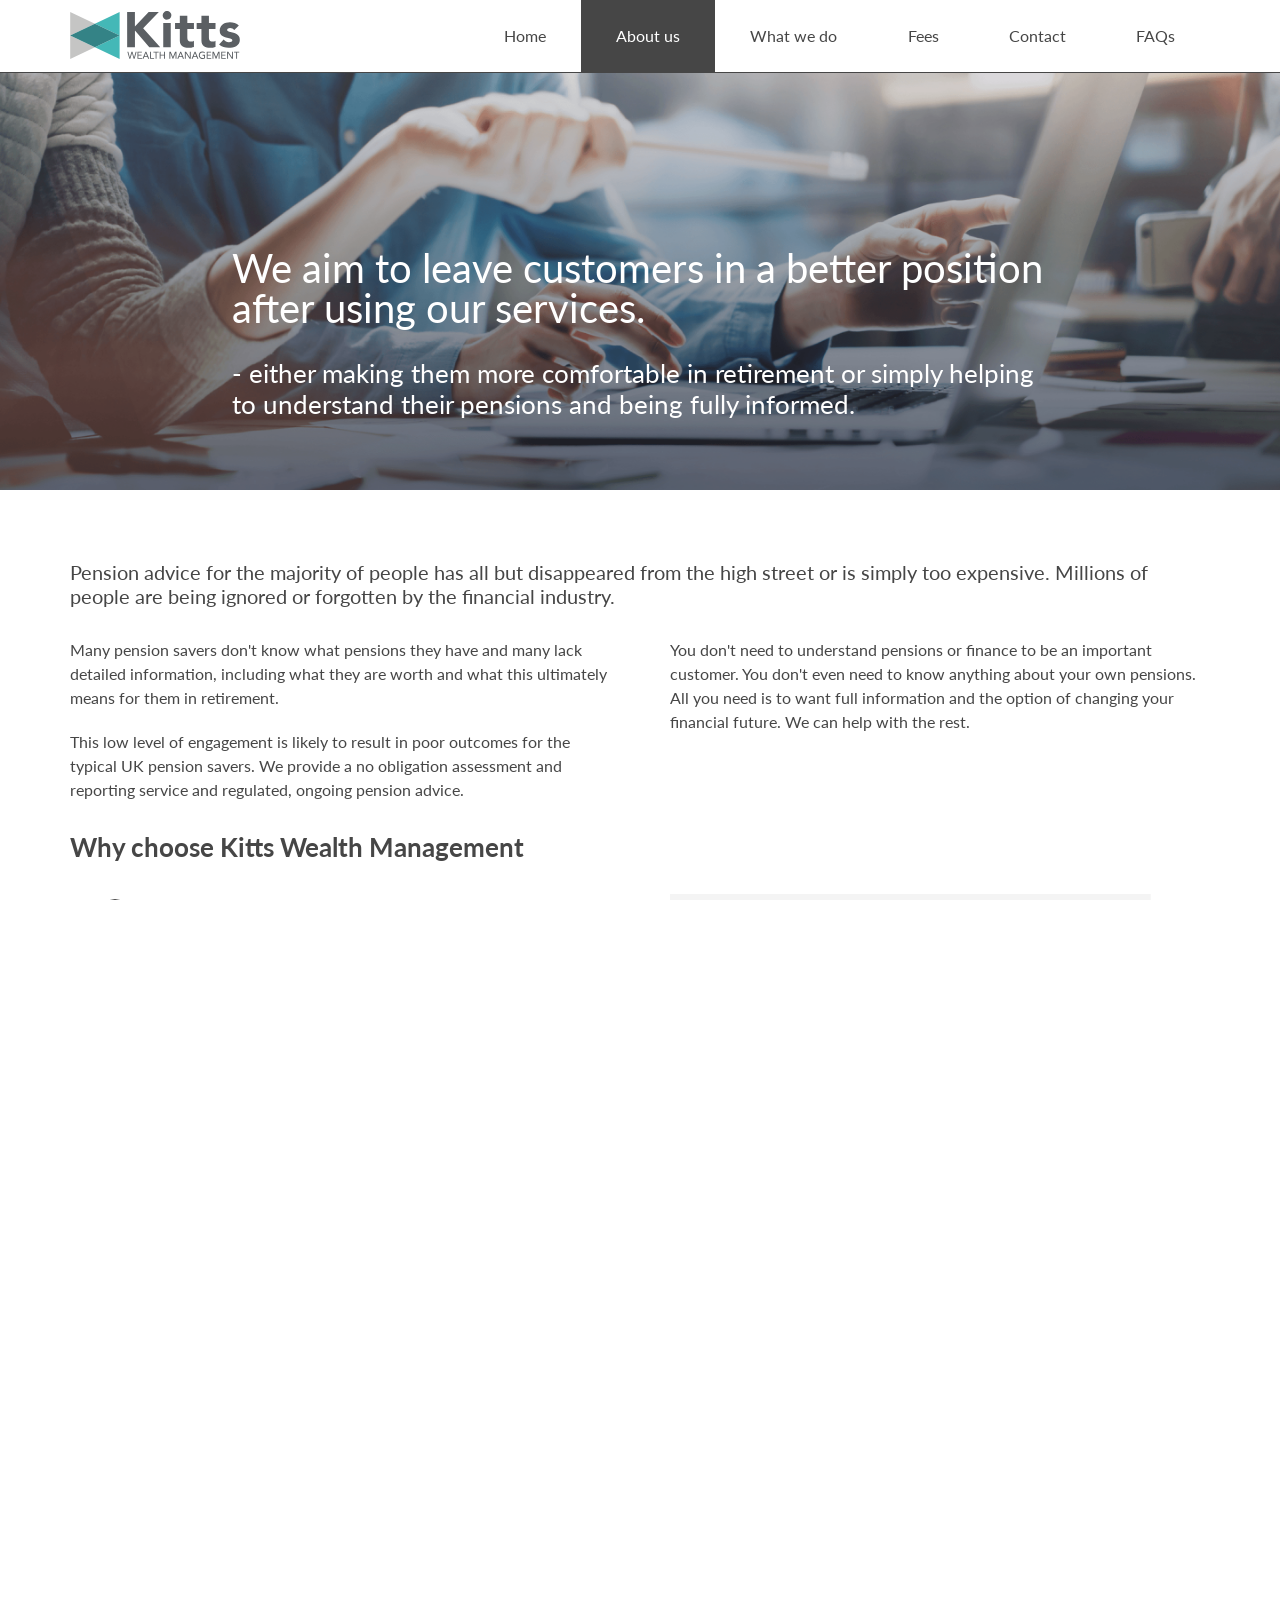
==== commit 3de93018: "Compliance text amends and logo update." ====
--- a/about-us.html
+++ b/about-us.html
@@ -40,7 +40,7 @@
         <div class="hero hero--img-about-us">
             <div class="mainColumn hero__aboutUsTitle">
                 <h1 class="hd_primary fs_primary cm_white">We aim to leave customers in a better position after using our services.</h1>
-                <p class="fs_secondary cm_white">- either making them more comfortable in retirement or simply helping to understand their pensions and being fully informed.</p>
+                <p class="fs_secondary--hero cm_white">- either making them more comfortable in retirement or simply helping to understand their pensions and being fully informed.</p>
             </div>
         </div>
 
@@ -51,7 +51,7 @@
             <div class="columns">
                 <div class="col6">
                     <p>Many pension savers don't know what pensions they have and many lack detailed information, including what they are worth and what this ultimately means for them in retirement.</p>
-                    <p>This low level of engagement  is likely to result in poor outcomes for the typical UK pension save. We provide a no obligation assessment and reporting service and regulated, ongoing pension advice.</p>
+                    <p>This low level of engagement  is likely to result in poor outcomes for the typical UK pension savers. We provide a no obligation assessment and reporting service and regulated, ongoing pension advice.</p>
                 </div>
                 <div class="col6">
                     <p>You don't need to understand pensions or finance to be an important customer. You don't even need to know anything about your own pensions. All you need is to want full information and the option of changing your financial future. We can help with the rest.</p>
@@ -68,7 +68,7 @@
                     <ul class="fs_tertiary cm_secondary">
                         <li class="bullet--tick">Our research, reports and recommendations are completely no obligation.</li>
                         <li class="bullet--tick">If we find a better pension the decision to move is always up to you.</li>
-                        <li class="bullet--tick">We are regulated by the Financial Conduct Authority.  This means our advice on your pension is protected.</li>
+                        <li class="bullet--tick">We are authorised and regulated by the Financial Conduct Authority. This means our advice is subject to rules and best practices set out by the regulator to ensure that any advice provided to you is suitable for you.</li>
                     </ul>
                 </div>
             </div>
@@ -88,7 +88,7 @@
                 <p class="footer__pageLinks"><a href="privacy.html">Privacy Notice</a><a href="terms.html">Terms & Conditions</a></p>
                 <p class="fs__smallPrint">Kitts Wealth Management - FCA Number 811832. Registered in England and Wales No. 11394372</p>
                 <p class="fs__smallPrint">Is an appointed representative of Sterling Green Limited, authorised and regulated by the Financial Conduct Authority</p>
-                <p class="fs__smallPrint">Registered in Egland and Wales No. 05556953 - FCA Number 469956</p>
+                <p class="fs__smallPrint">Registered in England and Wales No. 05556953 - FCA Number 469956</p>
                 <p class="fs__smallPrint">Registered Office: Grosvenor House, 3 Chapel Street, Congleton, England, CW12 4AB</p>
             </div>
         </div>
--- a/sass/critical.min.css
+++ b/sass/critical.min.css
@@ -1 +1 @@
-html{-webkit-box-sizing:border-box;-moz-box-sizing:border-box;box-sizing:border-box}*,*::after,*::before{-webkit-box-sizing:inherit;-moz-box-sizing:inherit;box-sizing:inherit}html,body,div,span,applet,object,iframe,h1,h2,h3,h4,h5,h6,p,blockquote,pre,a,abbr,acronym,address,big,cite,code,del,dfn,em,img,ins,kbd,q,s,samp,small,strike,strong,sub,sup,tt,var,b,u,i,center,dl,dt,dd,ol,ul,li,fieldset,form,label,legend,table,caption,tbody,tfoot,thead,tr,th,td,article,aside,canvas,details,embed,figure,figcaption,footer,header,hgroup,menu,nav,output,ruby,section,summary,time,mark,audio,video{margin:0;padding:0;border:0;font-size:100%;font:inherit;vertical-align:baseline}article,aside,details,figcaption,figure,footer,header,hgroup,menu,nav,section,article,div,ul,li,p{display:block;position:relative}span,a{position:relative}ol,ul{list-style:none}html{-webkit-box-sizing:border-box;-moz-box-sizing:border-box;box-sizing:border-box}*,*:before,*:after{-webkit-box-sizing:inherit;-moz-box-sizing:inherit;box-sizing:inherit}a{text-decoration:none}.main a{text-decoration:underline}.outlineHelper *{outline:1px dotted rgba(186,119,119,0.2)}.clearfix:after{content:"";display:table;clear:both}@media screen and (max-width: 544px){.hide--mobile{display:none}}@media screen and (min-width: 640px){.hide--desktop{display:none}}html{color:#000;font-family:"Lato",Arial,Helvetica,sans-serif;overflow-x:hidden}@media screen and (min-width: 640px){html{overflow-x:auto}}body{display:-webkit-box;display:-webkit-flex;display:-moz-box;display:-ms-flexbox;display:flex;-webkit-box-orient:vertical;-webkit-box-direction:normal;-webkit-flex-direction:column;-moz-box-orient:vertical;-moz-box-direction:normal;-ms-flex-direction:column;flex-direction:column;height:100vh;line-height:1em;color:#464646;overflow-x:hidden}@media screen and (min-width: 640px){body{overflow-x:auto}}p{margin-bottom:20px;line-height:1.4em}@media screen and (min-width: 640px){p{line-height:1.5em}}p:last-of-type{margin-bottom:0}.mainColumn{padding:0 15px;width:100%}@media screen and (min-width: 1200px){.mainColumn{width:1200px;margin:auto;padding:0 30px}}.hd_primary{margin-bottom:10px}@media screen and (min-width: 640px){.hd_primary{margin-bottom:30px}}.hd_secondary{margin-bottom:10px}@media screen and (min-width: 640px){.hd_secondary{margin-bottom:20px}}.hd_tertiary{margin-bottom:10px}@media screen and (min-width: 640px){.hd_tertiary{margin-bottom:10px}}.main li{margin-bottom:25px}.fs_primary{line-height:1em;font-size:22px}@media screen and (min-width: 640px){.fs_primary{font-size:40px}}.fs_secondary{line-height:1em;font-size:22px}@media screen and (min-width: 640px){.fs_secondary{line-height:1.2em;font-size:26px}}.fs_tertiary{line-height:1.2em;font-size:18px}@media screen and (min-width: 640px){.fs_tertiary{font-size:20px}}.fs_tertiary li{margin-bottom:25px}.fs_tertiary li.bullet-disc::before{top:10px}.fs__smallPrint{margin:6px 0;line-height:1.4em;font-size:13px}@media screen and (min-width: 640px){.fs__smallPrint{font-size:15px}}.cm_primary{color:#464646}.cm_secondary{color:#45b7b7}.cm_tertiary{color:#348286}.cm_white{color:#fff}.mar_top_noHero{margin-top:30px}@media screen and (min-width: 640px){.mar_top_noHero{margin-top:70px}}.mar_top_lrg{margin-top:20px}@media screen and (min-width: 640px){.mar_top_lrg{margin-top:70px}}.mar_top_med{margin-top:15px}@media screen and (min-width: 640px){.mar_top_med{margin-top:30px}}.mar_btm_lrg{margin-bottom:15px}@media screen and (min-width: 640px){.mar_btm_lrg{margin-bottom:70px}}.mar_btm_med{margin-bottom:15px}@media screen and (min-width: 640px){.mar_btm_med{margin-bottom:30px}}@media screen and (max-width: 640px){.mar_btm_med_m{margin-bottom:15px}}.main{padding-bottom:20px}@media screen and (min-width: 640px){.main{padding-bottom:70px}}.main .unstyledLink{text-decoration:none;color:#464646}.columns{margin-top:15px}@media screen and (min-width: 640px){.columns{display:-webkit-box;display:-webkit-flex;display:-moz-box;display:-ms-flexbox;display:flex;margin-top:30px}}@media screen and (max-width: 544px){.columns .col6:first-child p:last-child{margin-bottom:15px}}@media screen and (min-width: 640px){.columns .col6{width:50%}.columns .col6:first-child{padding-right:30px}.columns .col6:last-child{padding-left:30px}}.columns img{width:100%}.columns .col--centerTxt{padding:10px 0}@media screen and (min-width: 640px){.columns .col--centerTxt{padding:100px 70px 70px}}.columns .col--centerTxt:nth-child(odd){padding-left:0}.columns .col--centerTxt:nth-child(even){padding-right:0}@media screen and (min-width: 640px){.columns.reverseCols{-webkit-box-orient:horizontal;-webkit-box-direction:reverse;-webkit-flex-direction:row-reverse;-moz-box-orient:horizontal;-moz-box-direction:reverse;-ms-flex-direction:row-reverse;flex-direction:row-reverse}.columns.reverseCols .col--centerTxt{padding-left:0;padding-right:70px}}@media screen and (min-width: 640px) and (min-width: 640px){.columns.reverseCols .col6:first-child{padding-left:30px}.columns.reverseCols .col6:last-child{padding-right:30px}}strong,.bold{font-weight:700}.bullet--tick{position:relative;padding-left:50px}.bullet--tick::before{position:absolute;left:0;top:5px;width:30px;height:30px;-webkit-border-radius:100%;-moz-border-radius:100%;border-radius:100%;border:1px solid #464646;content:"\2714";color:#464646;padding:14px 0 0 8px;font-size:16px;line-height:0}.bullet--disc{position:relative;padding-left:15px}.bullet--disc::before{position:absolute;left:0;top:9px;width:6px;height:6px;-webkit-border-radius:100%;-moz-border-radius:100%;border-radius:100%;content:"";background-color:#45b7b7}.header{border-bottom:1px solid #464646}@media screen and (min-width: 640px){.header .mainColumn{display:-webkit-box;display:-webkit-flex;display:-moz-box;display:-ms-flexbox;display:flex}}.header__logo{display:block;width:115px;height:50px;background-image:url("../img/logo.svg");background-repeat:no-repeat;background-position:center center;-moz-background-size:contain;-o-background-size:contain;background-size:contain}@media screen and (min-width: 640px){.header__logo{width:170px;height:70px}}.nav{z-index:10;position:absolute;top:0;left:100%;width:100%;height:100vh;background-color:#45b7b7;-webkit-transition:-webkit-transform .3s ease;transition:-webkit-transform .3s ease;-o-transition:-o-transform .3s ease;-moz-transition:transform .3s ease, -moz-transform .3s ease;transition:transform .3s ease;transition:transform .3s ease, -webkit-transform .3s ease, -moz-transform .3s ease, -o-transform .3s ease}@media screen and (min-width: 640px){.nav{margin:0 0 0 auto;position:relative;left:auto;width:65%;height:auto;background:none}}.nav--menu_open{-webkit-transform:translateX(-100%);-moz-transform:translateX(-100%);-ms-transform:translateX(-100%);-o-transform:translateX(-100%);transform:translateX(-100%)}.nav__burgerBtn{position:absolute;top:10px;right:10px;width:30px;height:30px;padding:0;border:2px solid #45b7b7;-webkit-border-radius:100%;-moz-border-radius:100%;border-radius:100%;background:none;cursor:pointer}@media screen and (min-width: 640px){.nav__burgerBtn{display:none}}.nav__burgerBtn span{display:block;margin:auto;width:14px;height:3px;background-color:#45b7b7;-webkit-border-radius:100px;-moz-border-radius:100px;border-radius:100px}.nav__burgerBtn span:nth-child(2){margin:2px auto;width:18px}.nav__close_mobile_menu{margin:16px 0 30px 16px;width:34px;height:34px;border:2px solid #fff;-webkit-border-radius:100%;-moz-border-radius:100%;border-radius:100%;cursor:pointer}.nav__close_mobile_menu span{display:block;width:18px;height:3px;top:13px;left:6px;background-color:#fff;-webkit-transform:rotate(45deg);-moz-transform:rotate(45deg);-ms-transform:rotate(45deg);-o-transform:rotate(45deg);transform:rotate(45deg)}.nav__close_mobile_menu span:nth-child(2){top:10px;-webkit-transform:rotate(-45deg);-moz-transform:rotate(-45deg);-ms-transform:rotate(-45deg);-o-transform:rotate(-45deg);transform:rotate(-45deg)}@media screen and (min-width: 640px){.nav__close_mobile_menu{display:none}}@media screen and (min-width: 640px){.nav__list-container{display:-webkit-box;display:-webkit-flex;display:-moz-box;display:-ms-flexbox;display:flex}}.nav__list-container li{-webkit-box-flex:1;-webkit-flex:1 0 auto;-moz-box-flex:1;-ms-flex:1 0 auto;flex:1 0 auto}.nav__list-container a{display:block;padding:14px 10px 14px 40px;text-decoration:none;text-align:left;color:#fff}@media screen and (min-width: 640px){.nav__list-container a{padding:28px 20px;color:#464646;text-align:center}}@media screen and (min-width: 1080px){.nav__list-container a:hover{background-color:#464646;color:#fff}}.nav__list-container a.active{background-color:#464646;color:#fff}.main{-webkit-box-flex:2;-webkit-flex:2;-moz-box-flex:2;-ms-flex:2;flex:2}.footer{padding:0 0 15px}@media screen and (min-width: 640px){.footer{padding:0 0 30px}}.footer__titleBlock{padding:15px 0;background-color:#464646;color:#fff}@media screen and (min-width: 640px){.footer__titleBlock{padding:30px 0}}.footer__phoneNumbers{margin:30px 0}.footer__phoneNumbers a{display:block;margin:10px 0 18px}@media screen and (min-width: 640px){.footer__phoneNumbers a{display:inline;margin:0 40px 0 0}}.footer__pageLinks{margin:0 0 30px 0}.footer__pageLinks a{display:block;color:#000;text-decoration:underline;margin:0 0 20px 0}@media screen and (min-width: 640px){.footer__pageLinks a{display:inline;margin:0 40px 0 0}}.hero{margin-bottom:20px;background-repeat:no-repeat;background-position:center center;-moz-background-size:cover;-o-background-size:cover;background-size:cover}@media screen and (min-width: 640px){.hero{margin-bottom:70px}}.hero--img-home,.hero--img-home-mobile{background-image:url("../img/welcomeHero.png")}.hero--img-about-us{background-image:url("../img/About-Us@2x.png")}.hero--img-what-we-do{background-image:url("../img/What-We-Do.png")}.hero--img-fees{background-image:url("../img/fees-Cost@2x.jpg")}@media screen and (max-width: 544px){.hero--img-home-mobile{margin:0 0 10px;height:150px;background-repeat:no-repeat;background-position:center center;-moz-background-size:cover;-o-background-size:cover;background-size:cover}}@media screen and (max-width: 544px){.hero.hero--img-home{background-image:none;background-color:#929292}}.hero__homepageTitle{padding-bottom:25px}@media screen and (min-width: 640px){.hero__homepageTitle{padding:175px 12% 70px}}.hero__aboutUsTitle{padding:85px 15px 25px}@media screen and (min-width: 640px){.hero__aboutUsTitle{padding:175px 15% 70px}}.hero__whatWeDoTitle{padding:85px 15px 25px}@media screen and (min-width: 640px){.hero__whatWeDoTitle{padding:175px 20% 70px}}.hero__feesTitle{padding:85px 15px 25px}@media screen and (min-width: 640px){.hero__feesTitle{padding:175px 25% 70px}}.formBlock{padding:15px 0 30px}@media screen and (min-width: 640px){.formBlock{padding:35px 40px;border:1px solid #d4d4d4;-webkit-border-radius:4px;-moz-border-radius:4px;border-radius:4px}}.formBlock .columns{margin:0}@media screen and (min-width: 640px){.formBlock__fields{display:-webkit-box;display:-webkit-flex;display:-moz-box;display:-ms-flexbox;display:flex;-webkit-flex-wrap:wrap;-ms-flex-wrap:wrap;flex-wrap:wrap}}.formBlock input,.formBlock select,.formBlock textarea{margin-bottom:20px;padding:10px;-webkit-border-radius:2px;-moz-border-radius:2px;border-radius:2px;border:1px solid #d4d4d4}.formBlock--field-title{width:100%}@media screen and (min-width: 640px){.formBlock--field-title{width:20%;min-width:75px;margin-right:5%}}.formBlock--field-name{width:100%}@media screen and (min-width: 640px){.formBlock--field-name{width:75%}}.formBlock--field-telephone{width:100%}@media screen and (min-width: 640px){.formBlock--field-telephone{width:40%;min-width:160px;margin-right:5%}}.formBlock--field-email{width:100%}@media screen and (min-width: 640px){.formBlock--field-email{width:55%}}.formBlock--field-comments{padding:12px 16px;width:100%;height:100px;font-family:"Lato",Arial,Helvetica,sans-serif}.formBlock--submitBtn{padding:10px 20px;-webkit-border-radius:30px;-moz-border-radius:30px;border-radius:30px;border:0;background-color:#45b7b7;color:#fff;font-weight:700;cursor:pointer}@media screen and (max-width: 640px){.formBlock--submitBtn{display:block}}
+html{-webkit-box-sizing:border-box;-moz-box-sizing:border-box;box-sizing:border-box}*,*::after,*::before{-webkit-box-sizing:inherit;-moz-box-sizing:inherit;box-sizing:inherit}html,body,div,span,applet,object,iframe,h1,h2,h3,h4,h5,h6,p,blockquote,pre,a,abbr,acronym,address,big,cite,code,del,dfn,em,img,ins,kbd,q,s,samp,small,strike,strong,sub,sup,tt,var,b,u,i,center,dl,dt,dd,ol,ul,li,fieldset,form,label,legend,table,caption,tbody,tfoot,thead,tr,th,td,article,aside,canvas,details,embed,figure,figcaption,footer,header,hgroup,menu,nav,output,ruby,section,summary,time,mark,audio,video{margin:0;padding:0;border:0;font-size:100%;font:inherit;vertical-align:baseline}article,aside,details,figcaption,figure,footer,header,hgroup,menu,nav,section,article,div,ul,li,p{display:block;position:relative}span,a{position:relative}ol,ul{list-style:none}html{-webkit-box-sizing:border-box;-moz-box-sizing:border-box;box-sizing:border-box}*,*:before,*:after{-webkit-box-sizing:inherit;-moz-box-sizing:inherit;box-sizing:inherit}a{text-decoration:none}.main a{text-decoration:underline}.outlineHelper *{outline:1px dotted rgba(186,119,119,0.2)}.clearfix:after{content:"";display:table;clear:both}@media screen and (max-width: 544px){.hide--mobile{display:none}}@media screen and (min-width: 640px){.hide--desktop{display:none}}html{color:#000;font-family:"Lato",Arial,Helvetica,sans-serif;overflow-x:hidden}@media screen and (min-width: 640px){html{overflow-x:auto}}body{display:-webkit-box;display:-webkit-flex;display:-moz-box;display:-ms-flexbox;display:flex;-webkit-box-orient:vertical;-webkit-box-direction:normal;-webkit-flex-direction:column;-moz-box-orient:vertical;-moz-box-direction:normal;-ms-flex-direction:column;flex-direction:column;height:100vh;line-height:1em;color:#464646;overflow-x:hidden}@media screen and (min-width: 640px){body{overflow-x:auto}}p{margin-bottom:20px;line-height:1.4em}@media screen and (min-width: 640px){p{line-height:1.5em}}p:last-of-type{margin-bottom:0}.mainColumn{padding:0 15px;width:100%}@media screen and (min-width: 1200px){.mainColumn{width:1200px;margin:auto;padding:0 30px}}.hd_primary{margin-bottom:10px}@media screen and (min-width: 640px){.hd_primary{margin-bottom:30px}}.hd_secondary{margin-bottom:10px}@media screen and (min-width: 640px){.hd_secondary{margin-bottom:20px}}.hd_tertiary{margin-bottom:10px}@media screen and (min-width: 640px){.hd_tertiary{margin-bottom:10px}}.main li{margin-bottom:25px}.fs_primary{line-height:1.05em;font-size:22px}@media screen and (min-width: 640px){.fs_primary{line-height:1em;font-size:40px}}.fs_secondary{line-height:1em;font-size:22px}@media screen and (min-width: 640px){.fs_secondary{line-height:1.2em;font-size:26px}}.fs_secondary--hero{line-height:1.15em;font-size:18px}@media screen and (min-width: 640px){.fs_secondary--hero{line-height:1.2em;font-size:26px}}.fs_tertiary{line-height:1.2em;font-size:18px}@media screen and (min-width: 640px){.fs_tertiary{font-size:20px}}.fs_tertiary li{margin-bottom:25px}.fs_tertiary li.bullet-disc::before{top:10px}.fs__smallPrint{margin:6px 0;line-height:1.4em;font-size:13px}@media screen and (min-width: 640px){.fs__smallPrint{font-size:15px}}.cm_primary{color:#464646}.cm_secondary{color:#45b7b7}.cm_tertiary{color:#348286}.cm_white{color:#fff}.mar_top_noHero{margin-top:30px}@media screen and (min-width: 640px){.mar_top_noHero{margin-top:70px}}.mar_top_lrg{margin-top:20px}@media screen and (min-width: 640px){.mar_top_lrg{margin-top:70px}}.mar_top_med{margin-top:15px}@media screen and (min-width: 640px){.mar_top_med{margin-top:30px}}.mar_btm_lrg{margin-bottom:15px}@media screen and (min-width: 640px){.mar_btm_lrg{margin-bottom:70px}}.mar_btm_med{margin-bottom:15px}@media screen and (min-width: 640px){.mar_btm_med{margin-bottom:30px}}@media screen and (max-width: 640px){.mar_btm_med_m{margin-bottom:15px}}.main{padding-bottom:20px}@media screen and (min-width: 640px){.main{padding-bottom:70px}}.main .unstyledLink{text-decoration:none;color:#464646}.columns{margin-top:15px}@media screen and (min-width: 640px){.columns{display:-webkit-box;display:-webkit-flex;display:-moz-box;display:-ms-flexbox;display:flex;margin-top:30px}}@media screen and (max-width: 544px){.columns .col6:first-child p:last-child{margin-bottom:15px}}@media screen and (min-width: 640px){.columns .col6{width:50%}.columns .col6:first-child{padding-right:30px}.columns .col6:last-child{padding-left:30px}}.columns img{width:100%}.columns .col--centerTxt{padding:10px 0}@media screen and (min-width: 640px){.columns .col--centerTxt{padding:100px 70px 70px}}.columns .col--centerTxt:nth-child(odd){padding-left:0}.columns .col--centerTxt:nth-child(even){padding-right:0}@media screen and (min-width: 640px){.columns.reverseCols{-webkit-box-orient:horizontal;-webkit-box-direction:reverse;-webkit-flex-direction:row-reverse;-moz-box-orient:horizontal;-moz-box-direction:reverse;-ms-flex-direction:row-reverse;flex-direction:row-reverse}.columns.reverseCols .col--centerTxt{padding-left:0;padding-right:70px}}@media screen and (min-width: 640px) and (min-width: 640px){.columns.reverseCols .col6:first-child{padding-left:30px}.columns.reverseCols .col6:last-child{padding-right:30px}}strong,.bold{font-weight:700}.bullet--tick{position:relative;padding-left:50px}.bullet--tick::before{position:absolute;left:0;top:5px;width:30px;height:30px;-webkit-border-radius:100%;-moz-border-radius:100%;border-radius:100%;border:1px solid #464646;content:"\2714";color:#464646;padding:14px 0 0 8px;font-size:16px;line-height:0}.bullet--disc{position:relative;padding-left:15px}.bullet--disc::before{position:absolute;left:0;top:9px;width:6px;height:6px;-webkit-border-radius:100%;-moz-border-radius:100%;border-radius:100%;content:"";background-color:#45b7b7}.header{border-bottom:1px solid #464646}@media screen and (min-width: 640px){.header .mainColumn{display:-webkit-box;display:-webkit-flex;display:-moz-box;display:-ms-flexbox;display:flex}}.header__logo{display:block;width:115px;height:50px;background-image:url("../img/logo.svg");background-repeat:no-repeat;background-position:center center;-moz-background-size:contain;-o-background-size:contain;background-size:contain}@media screen and (min-width: 640px){.header__logo{width:170px;height:70px}}.nav{z-index:10;position:absolute;top:0;left:100%;width:100%;height:100vh;background-color:#45b7b7;-webkit-transition:-webkit-transform .3s ease;transition:-webkit-transform .3s ease;-o-transition:-o-transform .3s ease;-moz-transition:transform .3s ease, -moz-transform .3s ease;transition:transform .3s ease;transition:transform .3s ease, -webkit-transform .3s ease, -moz-transform .3s ease, -o-transform .3s ease}@media screen and (min-width: 640px){.nav{margin:0 0 0 auto;position:relative;left:auto;width:65%;height:auto;background:none}}.nav--menu_open{-webkit-transform:translateX(-100%);-moz-transform:translateX(-100%);-ms-transform:translateX(-100%);-o-transform:translateX(-100%);transform:translateX(-100%)}.nav__burgerBtn{position:absolute;top:10px;right:10px;width:30px;height:30px;padding:0;border:2px solid #45b7b7;-webkit-border-radius:100%;-moz-border-radius:100%;border-radius:100%;background:none;cursor:pointer}@media screen and (min-width: 640px){.nav__burgerBtn{display:none}}.nav__burgerBtn span{display:block;margin:auto;width:14px;height:3px;background-color:#45b7b7;-webkit-border-radius:100px;-moz-border-radius:100px;border-radius:100px}.nav__burgerBtn span:nth-child(2){margin:2px auto;width:18px}.nav__close_mobile_menu{margin:16px 0 30px 16px;width:34px;height:34px;border:2px solid #fff;-webkit-border-radius:100%;-moz-border-radius:100%;border-radius:100%;cursor:pointer}.nav__close_mobile_menu span{display:block;width:18px;height:3px;top:13px;left:6px;background-color:#fff;-webkit-transform:rotate(45deg);-moz-transform:rotate(45deg);-ms-transform:rotate(45deg);-o-transform:rotate(45deg);transform:rotate(45deg)}.nav__close_mobile_menu span:nth-child(2){top:10px;-webkit-transform:rotate(-45deg);-moz-transform:rotate(-45deg);-ms-transform:rotate(-45deg);-o-transform:rotate(-45deg);transform:rotate(-45deg)}@media screen and (min-width: 640px){.nav__close_mobile_menu{display:none}}@media screen and (min-width: 640px){.nav__list-container{display:-webkit-box;display:-webkit-flex;display:-moz-box;display:-ms-flexbox;display:flex}}.nav__list-container li{-webkit-box-flex:1;-webkit-flex:1 0 auto;-moz-box-flex:1;-ms-flex:1 0 auto;flex:1 0 auto}.nav__list-container a{display:block;padding:14px 10px 14px 40px;text-decoration:none;text-align:left;color:#fff}@media screen and (min-width: 640px){.nav__list-container a{padding:28px 20px;color:#464646;text-align:center}}@media screen and (min-width: 1080px){.nav__list-container a:hover{background-color:#464646;color:#fff}}.nav__list-container a.active{background-color:#464646;color:#fff}.main{-webkit-box-flex:2;-webkit-flex:2;-moz-box-flex:2;-ms-flex:2;flex:2}.footer{padding:0 0 15px}@media screen and (min-width: 640px){.footer{padding:0 0 30px}}.footer__titleBlock{padding:15px 0;background-color:#464646;color:#fff}@media screen and (min-width: 640px){.footer__titleBlock{padding:30px 0}}.footer__phoneNumbers{margin:30px 0}.footer__phoneNumbers a{display:block;margin:10px 0 18px}@media screen and (min-width: 640px){.footer__phoneNumbers a{display:inline;margin:0 40px 0 0}}.footer__pageLinks{margin:0 0 30px 0}.footer__pageLinks a{display:block;color:#000;text-decoration:underline;margin:0 0 20px 0}@media screen and (min-width: 640px){.footer__pageLinks a{display:inline;margin:0 40px 0 0}}.hero{margin-bottom:20px;background-repeat:no-repeat;background-position:center center;-moz-background-size:cover;-o-background-size:cover;background-size:cover}@media screen and (min-width: 640px){.hero{margin-bottom:70px}}.hero--img-home,.hero--img-home-mobile{background-image:url("../img/welcomeHero.png")}.hero--img-about-us{background-image:url("../img/About-Us@2x.png")}.hero--img-what-we-do{background-image:url("../img/What-We-Do.png")}.hero--img-fees{background-image:url("../img/fees-Cost@2x.jpg")}@media screen and (max-width: 544px){.hero--img-home-mobile{margin:0 0 10px;height:150px;background-repeat:no-repeat;background-position:center center;-moz-background-size:cover;-o-background-size:cover;background-size:cover}}@media screen and (max-width: 544px){.hero.hero--img-home{background-image:none;background-color:#929292}}.hero__homepageTitle{padding-bottom:25px}@media screen and (min-width: 640px){.hero__homepageTitle{padding:175px 12% 70px}}.hero__aboutUsTitle{padding:85px 15px 25px}@media screen and (min-width: 640px){.hero__aboutUsTitle{padding:175px 15% 70px}}.hero__whatWeDoTitle{padding:85px 15px 25px}@media screen and (min-width: 640px){.hero__whatWeDoTitle{padding:175px 20% 70px}}.hero__feesTitle{padding:85px 15px 25px}@media screen and (min-width: 640px){.hero__feesTitle{padding:175px 25% 70px}}.formBlock{padding:15px 0 30px}@media screen and (min-width: 640px){.formBlock{padding:35px 40px;border:1px solid #d4d4d4;-webkit-border-radius:4px;-moz-border-radius:4px;border-radius:4px}}.formBlock .columns{margin:0}@media screen and (min-width: 640px){.formBlock__fields{display:-webkit-box;display:-webkit-flex;display:-moz-box;display:-ms-flexbox;display:flex;-webkit-flex-wrap:wrap;-ms-flex-wrap:wrap;flex-wrap:wrap}}.formBlock input,.formBlock select,.formBlock textarea{margin-bottom:20px;padding:10px;-webkit-border-radius:2px;-moz-border-radius:2px;border-radius:2px;border:1px solid #d4d4d4}.formBlock label{cursor:pointer}.formBlock input.formBlock__consent_checkbox{margin:0 10px 0 0;width:17px;height:17px;cursor:pointer}@media screen and (min-width: 640px){.formBlock__consentLabel{width:66%}}.formBlock--field-title{width:100%}@media screen and (min-width: 640px){.formBlock--field-title{width:20%;min-width:75px;margin-right:5%}}.formBlock--field-name{width:100%}@media screen and (min-width: 968px){.formBlock--field-name{width:75%}}.formBlock--field-telephone{width:100%}@media screen and (min-width: 968px){.formBlock--field-telephone{width:40%;min-width:160px;margin-right:5%}}.formBlock--field-email{width:100%}@media screen and (min-width: 968px){.formBlock--field-email{width:55%}}.formBlock--field-comments{padding:12px 16px;width:100%;height:100px;font-family:"Lato",Arial,Helvetica,sans-serif}.formBlock--submitBtn{padding:10px 20px;-webkit-border-radius:30px;-moz-border-radius:30px;border-radius:30px;border:0;background-color:#45b7b7;color:#fff;font-weight:700;cursor:pointer}@media screen and (max-width: 640px){.formBlock--submitBtn{display:block}}
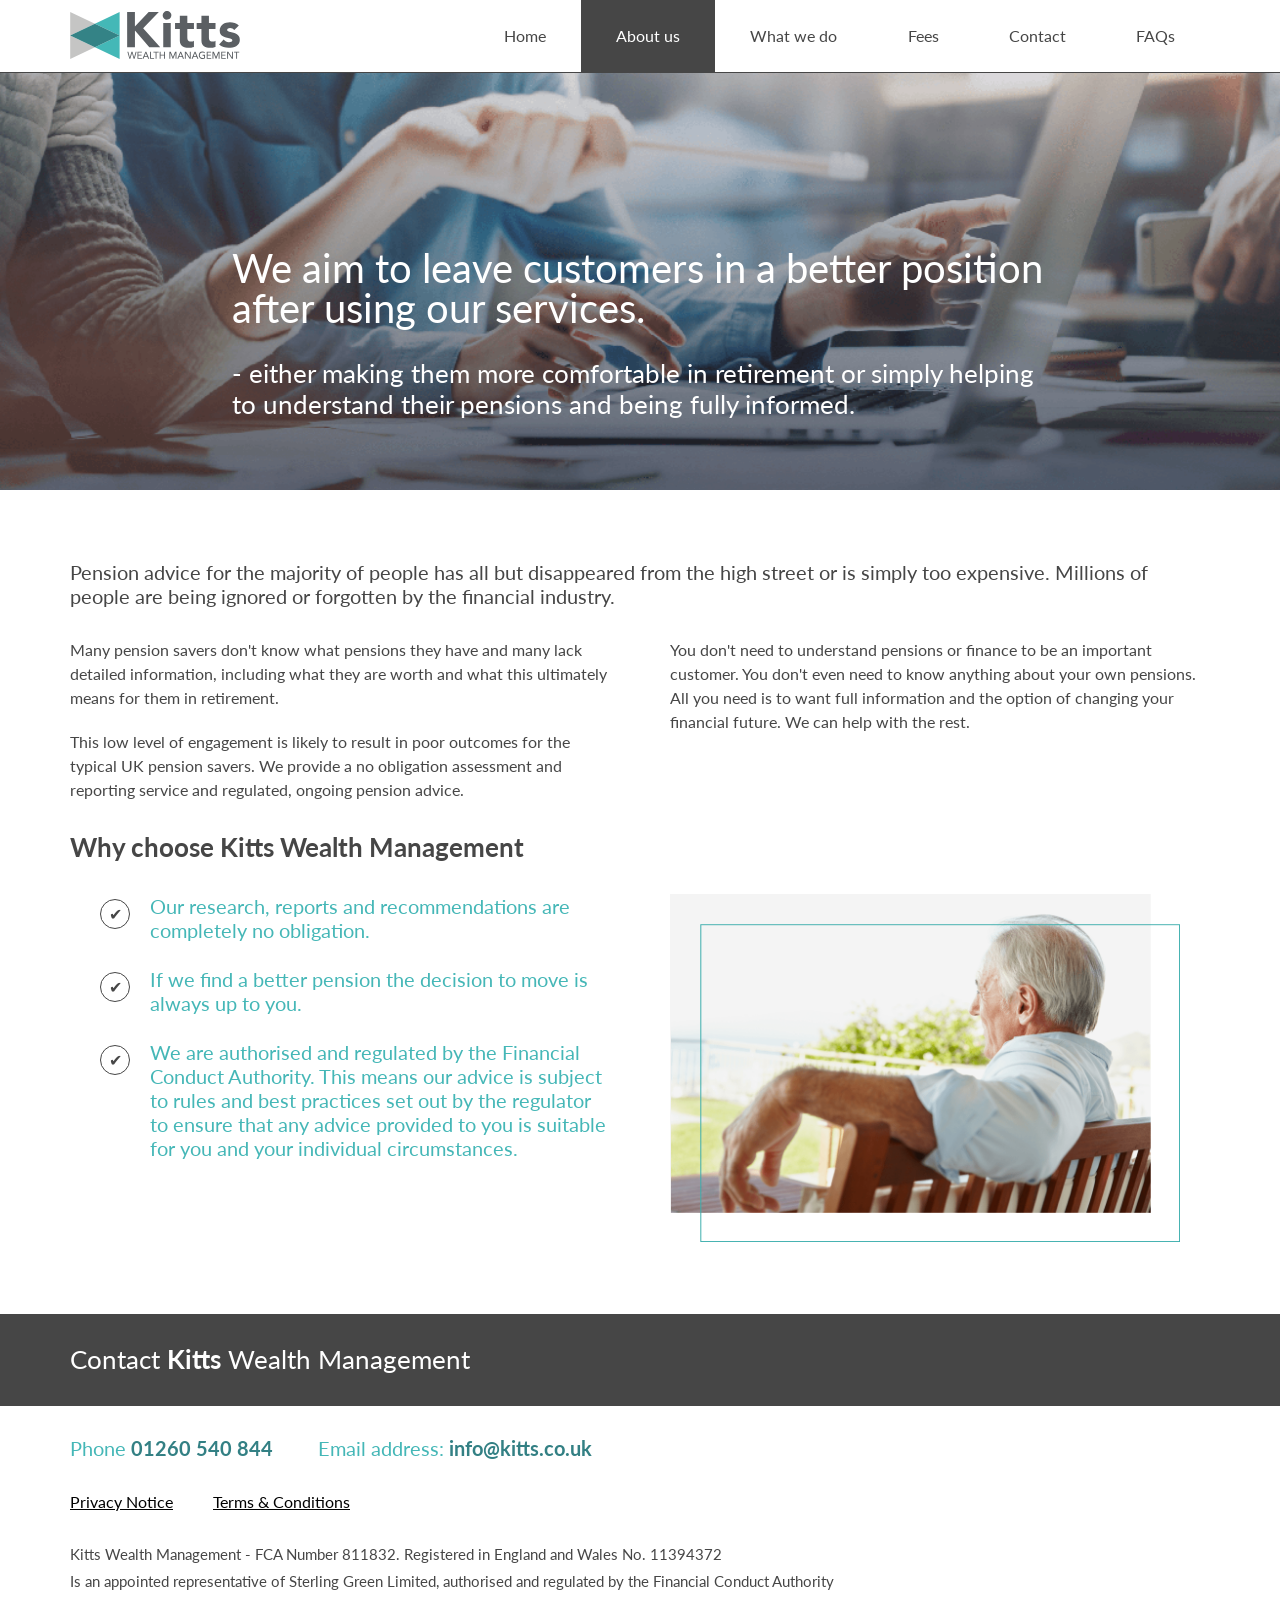
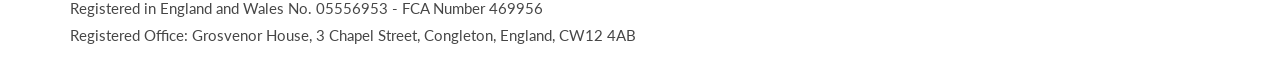
==== commit 1d2a4b78: "Made site Accessible, fixing logo, skip to content, alt text, form labels." ====
--- a/about-us.html
+++ b/about-us.html
@@ -10,10 +10,12 @@
 </head>
 <body>
 
+    <a class="focusable visually-hidden" href="#main-content">Skip to main content</a>
+
     <header class="header">
         <div class="mainColumn">
-            <a href="index.html" class="header__logo"></a>
-            <button class="nav__burgerBtn">
+            <a href="index.html" class="header__logo">Kitts Wealth Management link to homepage</a>
+            <button class="nav__burgerBtn" aria-label="Mobile Menu Button">
                 <span></span>
                 <span></span>
                 <span></span>
@@ -35,7 +37,7 @@
         </div>
     </header>
 
-    <main class="main">
+    <main class="main" id="main-content">
 
         <div class="hero hero--img-about-us">
             <div class="mainColumn hero__aboutUsTitle">
@@ -62,13 +64,13 @@
 
             <div class="columns reverseCols">
                 <div class="col6 hide--mobile">
-                    <img src="img/Image_1@2x.png" width="550" alt="">
+                    <img src="img/Image_1@2x.png" width="550" alt="Man relaxing on a bench">
                 </div>
                 <div class="col6">
                     <ul class="fs_tertiary cm_secondary">
                         <li class="bullet--tick">Our research, reports and recommendations are completely no obligation.</li>
                         <li class="bullet--tick">If we find a better pension the decision to move is always up to you.</li>
-                        <li class="bullet--tick">We are authorised and regulated by the Financial Conduct Authority. This means our advice is subject to rules and best practices set out by the regulator to ensure that any advice provided to you is suitable for you.</li>
+                        <li class="bullet--tick">We are authorised and regulated by the Financial Conduct Authority. This means our advice is subject to rules and best practices set out by the regulator to ensure that any advice provided to you is suitable for you and your individual circumstances.</li>
                     </ul>
                 </div>
             </div>
@@ -84,7 +86,7 @@
         </div>
         <div class="footer__detailsBlock">
             <div class="mainColumn">
-                <p class="footer__phoneNumbers fs_tertiary cm_secondary">Phone <a class="cm_tertiary" href="tel:01260540841"><strong>01260 540 841</strong></a> Email address: <a class="cm_tertiary" href="mailto:info@kitts.co.uk"><strong>info@kitts.co.uk</strong></a></p>
+                <p class="footer__phoneNumbers fs_tertiary cm_secondary">Phone <a class="cm_tertiary" href="tel:01260540844"><strong>01260 540 844</strong></a> Email address: <a class="cm_tertiary" href="mailto:info@kitts.co.uk"><strong>info@kitts.co.uk</strong></a></p>
                 <p class="footer__pageLinks"><a href="privacy.html">Privacy Notice</a><a href="terms.html">Terms & Conditions</a></p>
                 <p class="fs__smallPrint">Kitts Wealth Management - FCA Number 811832. Registered in England and Wales No. 11394372</p>
                 <p class="fs__smallPrint">Is an appointed representative of Sterling Green Limited, authorised and regulated by the Financial Conduct Authority</p>
--- a/sass/critical.min.css
+++ b/sass/critical.min.css
@@ -1 +1 @@
-html{-webkit-box-sizing:border-box;-moz-box-sizing:border-box;box-sizing:border-box}*,*::after,*::before{-webkit-box-sizing:inherit;-moz-box-sizing:inherit;box-sizing:inherit}html,body,div,span,applet,object,iframe,h1,h2,h3,h4,h5,h6,p,blockquote,pre,a,abbr,acronym,address,big,cite,code,del,dfn,em,img,ins,kbd,q,s,samp,small,strike,strong,sub,sup,tt,var,b,u,i,center,dl,dt,dd,ol,ul,li,fieldset,form,label,legend,table,caption,tbody,tfoot,thead,tr,th,td,article,aside,canvas,details,embed,figure,figcaption,footer,header,hgroup,menu,nav,output,ruby,section,summary,time,mark,audio,video{margin:0;padding:0;border:0;font-size:100%;font:inherit;vertical-align:baseline}article,aside,details,figcaption,figure,footer,header,hgroup,menu,nav,section,article,div,ul,li,p{display:block;position:relative}span,a{position:relative}ol,ul{list-style:none}html{-webkit-box-sizing:border-box;-moz-box-sizing:border-box;box-sizing:border-box}*,*:before,*:after{-webkit-box-sizing:inherit;-moz-box-sizing:inherit;box-sizing:inherit}a{text-decoration:none}.main a{text-decoration:underline}.outlineHelper *{outline:1px dotted rgba(186,119,119,0.2)}.clearfix:after{content:"";display:table;clear:both}@media screen and (max-width: 544px){.hide--mobile{display:none}}@media screen and (min-width: 640px){.hide--desktop{display:none}}html{color:#000;font-family:"Lato",Arial,Helvetica,sans-serif;overflow-x:hidden}@media screen and (min-width: 640px){html{overflow-x:auto}}body{display:-webkit-box;display:-webkit-flex;display:-moz-box;display:-ms-flexbox;display:flex;-webkit-box-orient:vertical;-webkit-box-direction:normal;-webkit-flex-direction:column;-moz-box-orient:vertical;-moz-box-direction:normal;-ms-flex-direction:column;flex-direction:column;height:100vh;line-height:1em;color:#464646;overflow-x:hidden}@media screen and (min-width: 640px){body{overflow-x:auto}}p{margin-bottom:20px;line-height:1.4em}@media screen and (min-width: 640px){p{line-height:1.5em}}p:last-of-type{margin-bottom:0}.mainColumn{padding:0 15px;width:100%}@media screen and (min-width: 1200px){.mainColumn{width:1200px;margin:auto;padding:0 30px}}.hd_primary{margin-bottom:10px}@media screen and (min-width: 640px){.hd_primary{margin-bottom:30px}}.hd_secondary{margin-bottom:10px}@media screen and (min-width: 640px){.hd_secondary{margin-bottom:20px}}.hd_tertiary{margin-bottom:10px}@media screen and (min-width: 640px){.hd_tertiary{margin-bottom:10px}}.main li{margin-bottom:25px}.fs_primary{line-height:1.05em;font-size:22px}@media screen and (min-width: 640px){.fs_primary{line-height:1em;font-size:40px}}.fs_secondary{line-height:1em;font-size:22px}@media screen and (min-width: 640px){.fs_secondary{line-height:1.2em;font-size:26px}}.fs_secondary--hero{line-height:1.15em;font-size:18px}@media screen and (min-width: 640px){.fs_secondary--hero{line-height:1.2em;font-size:26px}}.fs_tertiary{line-height:1.2em;font-size:18px}@media screen and (min-width: 640px){.fs_tertiary{font-size:20px}}.fs_tertiary li{margin-bottom:25px}.fs_tertiary li.bullet-disc::before{top:10px}.fs__smallPrint{margin:6px 0;line-height:1.4em;font-size:13px}@media screen and (min-width: 640px){.fs__smallPrint{font-size:15px}}.cm_primary{color:#464646}.cm_secondary{color:#45b7b7}.cm_tertiary{color:#348286}.cm_white{color:#fff}.mar_top_noHero{margin-top:30px}@media screen and (min-width: 640px){.mar_top_noHero{margin-top:70px}}.mar_top_lrg{margin-top:20px}@media screen and (min-width: 640px){.mar_top_lrg{margin-top:70px}}.mar_top_med{margin-top:15px}@media screen and (min-width: 640px){.mar_top_med{margin-top:30px}}.mar_btm_lrg{margin-bottom:15px}@media screen and (min-width: 640px){.mar_btm_lrg{margin-bottom:70px}}.mar_btm_med{margin-bottom:15px}@media screen and (min-width: 640px){.mar_btm_med{margin-bottom:30px}}@media screen and (max-width: 640px){.mar_btm_med_m{margin-bottom:15px}}.main{padding-bottom:20px}@media screen and (min-width: 640px){.main{padding-bottom:70px}}.main .unstyledLink{text-decoration:none;color:#464646}.columns{margin-top:15px}@media screen and (min-width: 640px){.columns{display:-webkit-box;display:-webkit-flex;display:-moz-box;display:-ms-flexbox;display:flex;margin-top:30px}}@media screen and (max-width: 544px){.columns .col6:first-child p:last-child{margin-bottom:15px}}@media screen and (min-width: 640px){.columns .col6{width:50%}.columns .col6:first-child{padding-right:30px}.columns .col6:last-child{padding-left:30px}}.columns img{width:100%}.columns .col--centerTxt{padding:10px 0}@media screen and (min-width: 640px){.columns .col--centerTxt{padding:100px 70px 70px}}.columns .col--centerTxt:nth-child(odd){padding-left:0}.columns .col--centerTxt:nth-child(even){padding-right:0}@media screen and (min-width: 640px){.columns.reverseCols{-webkit-box-orient:horizontal;-webkit-box-direction:reverse;-webkit-flex-direction:row-reverse;-moz-box-orient:horizontal;-moz-box-direction:reverse;-ms-flex-direction:row-reverse;flex-direction:row-reverse}.columns.reverseCols .col--centerTxt{padding-left:0;padding-right:70px}}@media screen and (min-width: 640px) and (min-width: 640px){.columns.reverseCols .col6:first-child{padding-left:30px}.columns.reverseCols .col6:last-child{padding-right:30px}}strong,.bold{font-weight:700}.bullet--tick{position:relative;padding-left:50px}.bullet--tick::before{position:absolute;left:0;top:5px;width:30px;height:30px;-webkit-border-radius:100%;-moz-border-radius:100%;border-radius:100%;border:1px solid #464646;content:"\2714";color:#464646;padding:14px 0 0 8px;font-size:16px;line-height:0}.bullet--disc{position:relative;padding-left:15px}.bullet--disc::before{position:absolute;left:0;top:9px;width:6px;height:6px;-webkit-border-radius:100%;-moz-border-radius:100%;border-radius:100%;content:"";background-color:#45b7b7}.header{border-bottom:1px solid #464646}@media screen and (min-width: 640px){.header .mainColumn{display:-webkit-box;display:-webkit-flex;display:-moz-box;display:-ms-flexbox;display:flex}}.header__logo{display:block;width:115px;height:50px;background-image:url("../img/logo.svg");background-repeat:no-repeat;background-position:center center;-moz-background-size:contain;-o-background-size:contain;background-size:contain}@media screen and (min-width: 640px){.header__logo{width:170px;height:70px}}.nav{z-index:10;position:absolute;top:0;left:100%;width:100%;height:100vh;background-color:#45b7b7;-webkit-transition:-webkit-transform .3s ease;transition:-webkit-transform .3s ease;-o-transition:-o-transform .3s ease;-moz-transition:transform .3s ease, -moz-transform .3s ease;transition:transform .3s ease;transition:transform .3s ease, -webkit-transform .3s ease, -moz-transform .3s ease, -o-transform .3s ease}@media screen and (min-width: 640px){.nav{margin:0 0 0 auto;position:relative;left:auto;width:65%;height:auto;background:none}}.nav--menu_open{-webkit-transform:translateX(-100%);-moz-transform:translateX(-100%);-ms-transform:translateX(-100%);-o-transform:translateX(-100%);transform:translateX(-100%)}.nav__burgerBtn{position:absolute;top:10px;right:10px;width:30px;height:30px;padding:0;border:2px solid #45b7b7;-webkit-border-radius:100%;-moz-border-radius:100%;border-radius:100%;background:none;cursor:pointer}@media screen and (min-width: 640px){.nav__burgerBtn{display:none}}.nav__burgerBtn span{display:block;margin:auto;width:14px;height:3px;background-color:#45b7b7;-webkit-border-radius:100px;-moz-border-radius:100px;border-radius:100px}.nav__burgerBtn span:nth-child(2){margin:2px auto;width:18px}.nav__close_mobile_menu{margin:16px 0 30px 16px;width:34px;height:34px;border:2px solid #fff;-webkit-border-radius:100%;-moz-border-radius:100%;border-radius:100%;cursor:pointer}.nav__close_mobile_menu span{display:block;width:18px;height:3px;top:13px;left:6px;background-color:#fff;-webkit-transform:rotate(45deg);-moz-transform:rotate(45deg);-ms-transform:rotate(45deg);-o-transform:rotate(45deg);transform:rotate(45deg)}.nav__close_mobile_menu span:nth-child(2){top:10px;-webkit-transform:rotate(-45deg);-moz-transform:rotate(-45deg);-ms-transform:rotate(-45deg);-o-transform:rotate(-45deg);transform:rotate(-45deg)}@media screen and (min-width: 640px){.nav__close_mobile_menu{display:none}}@media screen and (min-width: 640px){.nav__list-container{display:-webkit-box;display:-webkit-flex;display:-moz-box;display:-ms-flexbox;display:flex}}.nav__list-container li{-webkit-box-flex:1;-webkit-flex:1 0 auto;-moz-box-flex:1;-ms-flex:1 0 auto;flex:1 0 auto}.nav__list-container a{display:block;padding:14px 10px 14px 40px;text-decoration:none;text-align:left;color:#fff}@media screen and (min-width: 640px){.nav__list-container a{padding:28px 20px;color:#464646;text-align:center}}@media screen and (min-width: 1080px){.nav__list-container a:hover{background-color:#464646;color:#fff}}.nav__list-container a.active{background-color:#464646;color:#fff}.main{-webkit-box-flex:2;-webkit-flex:2;-moz-box-flex:2;-ms-flex:2;flex:2}.footer{padding:0 0 15px}@media screen and (min-width: 640px){.footer{padding:0 0 30px}}.footer__titleBlock{padding:15px 0;background-color:#464646;color:#fff}@media screen and (min-width: 640px){.footer__titleBlock{padding:30px 0}}.footer__phoneNumbers{margin:30px 0}.footer__phoneNumbers a{display:block;margin:10px 0 18px}@media screen and (min-width: 640px){.footer__phoneNumbers a{display:inline;margin:0 40px 0 0}}.footer__pageLinks{margin:0 0 30px 0}.footer__pageLinks a{display:block;color:#000;text-decoration:underline;margin:0 0 20px 0}@media screen and (min-width: 640px){.footer__pageLinks a{display:inline;margin:0 40px 0 0}}.hero{margin-bottom:20px;background-repeat:no-repeat;background-position:center center;-moz-background-size:cover;-o-background-size:cover;background-size:cover}@media screen and (min-width: 640px){.hero{margin-bottom:70px}}.hero--img-home,.hero--img-home-mobile{background-image:url("../img/welcomeHero.png")}.hero--img-about-us{background-image:url("../img/About-Us@2x.png")}.hero--img-what-we-do{background-image:url("../img/What-We-Do.png")}.hero--img-fees{background-image:url("../img/fees-Cost@2x.jpg")}@media screen and (max-width: 544px){.hero--img-home-mobile{margin:0 0 10px;height:150px;background-repeat:no-repeat;background-position:center center;-moz-background-size:cover;-o-background-size:cover;background-size:cover}}@media screen and (max-width: 544px){.hero.hero--img-home{background-image:none;background-color:#929292}}.hero__homepageTitle{padding-bottom:25px}@media screen and (min-width: 640px){.hero__homepageTitle{padding:175px 12% 70px}}.hero__aboutUsTitle{padding:85px 15px 25px}@media screen and (min-width: 640px){.hero__aboutUsTitle{padding:175px 15% 70px}}.hero__whatWeDoTitle{padding:85px 15px 25px}@media screen and (min-width: 640px){.hero__whatWeDoTitle{padding:175px 20% 70px}}.hero__feesTitle{padding:85px 15px 25px}@media screen and (min-width: 640px){.hero__feesTitle{padding:175px 25% 70px}}.formBlock{padding:15px 0 30px}@media screen and (min-width: 640px){.formBlock{padding:35px 40px;border:1px solid #d4d4d4;-webkit-border-radius:4px;-moz-border-radius:4px;border-radius:4px}}.formBlock .columns{margin:0}@media screen and (min-width: 640px){.formBlock__fields{display:-webkit-box;display:-webkit-flex;display:-moz-box;display:-ms-flexbox;display:flex;-webkit-flex-wrap:wrap;-ms-flex-wrap:wrap;flex-wrap:wrap}}.formBlock input,.formBlock select,.formBlock textarea{margin-bottom:20px;padding:10px;-webkit-border-radius:2px;-moz-border-radius:2px;border-radius:2px;border:1px solid #d4d4d4}.formBlock label{cursor:pointer}.formBlock input.formBlock__consent_checkbox{margin:0 10px 0 0;width:17px;height:17px;cursor:pointer}@media screen and (min-width: 640px){.formBlock__consentLabel{width:66%}}.formBlock--field-title{width:100%}@media screen and (min-width: 640px){.formBlock--field-title{width:20%;min-width:75px;margin-right:5%}}.formBlock--field-name{width:100%}@media screen and (min-width: 968px){.formBlock--field-name{width:75%}}.formBlock--field-telephone{width:100%}@media screen and (min-width: 968px){.formBlock--field-telephone{width:40%;min-width:160px;margin-right:5%}}.formBlock--field-email{width:100%}@media screen and (min-width: 968px){.formBlock--field-email{width:55%}}.formBlock--field-comments{padding:12px 16px;width:100%;height:100px;font-family:"Lato",Arial,Helvetica,sans-serif}.formBlock--submitBtn{padding:10px 20px;-webkit-border-radius:30px;-moz-border-radius:30px;border-radius:30px;border:0;background-color:#45b7b7;color:#fff;font-weight:700;cursor:pointer}@media screen and (max-width: 640px){.formBlock--submitBtn{display:block}}
+html{-webkit-box-sizing:border-box;box-sizing:border-box}*,*::after,*::before{-webkit-box-sizing:inherit;box-sizing:inherit}html,body,div,span,applet,object,iframe,h1,h2,h3,h4,h5,h6,p,blockquote,pre,a,abbr,acronym,address,big,cite,code,del,dfn,em,img,ins,kbd,q,s,samp,small,strike,strong,sub,sup,tt,var,b,u,i,center,dl,dt,dd,ol,ul,li,fieldset,form,label,legend,table,caption,tbody,tfoot,thead,tr,th,td,article,aside,canvas,details,embed,figure,figcaption,footer,header,hgroup,menu,nav,output,ruby,section,summary,time,mark,audio,video{margin:0;padding:0;border:0;font-size:100%;font:inherit;vertical-align:baseline}article,aside,details,figcaption,figure,footer,header,hgroup,menu,nav,section,article,div,ul,li,p{display:block;position:relative}span,a{position:relative}ol,ul{list-style:none}html{-webkit-box-sizing:border-box;box-sizing:border-box}*,*:before,*:after{-webkit-box-sizing:inherit;box-sizing:inherit}a{text-decoration:none}.main a{text-decoration:underline}.outlineHelper *{outline:1px dotted rgba(186,119,119,0.2)}.clearfix:after{content:"";display:table;clear:both}@media screen and (max-width: 544px){.hide--mobile{display:none}}@media screen and (min-width: 640px){.hide--desktop{display:none}}html{color:#000;font-family:"Lato",Arial,Helvetica,sans-serif;overflow-x:hidden}@media screen and (min-width: 640px){html{overflow-x:auto}}body{line-height:1em;color:#464646;overflow-x:hidden}@media screen and (min-width: 640px){body{overflow-x:auto}}p{margin-bottom:20px;line-height:1.4em}@media screen and (min-width: 640px){p{line-height:1.5em}}p:last-of-type{margin-bottom:0}.mainColumn{padding:0 15px;width:100%}@media screen and (min-width: 1200px){.mainColumn{width:1200px;margin:auto;padding:0 30px}}.hd_primary{margin-bottom:10px}@media screen and (min-width: 640px){.hd_primary{margin-bottom:30px}}.hd_secondary{margin-bottom:10px}@media screen and (min-width: 640px){.hd_secondary{margin-bottom:20px}}.hd_tertiary{margin-bottom:10px}@media screen and (min-width: 640px){.hd_tertiary{margin-bottom:10px}}.main li{margin-bottom:25px}.fs_primary{line-height:1.05em;font-size:22px}@media screen and (min-width: 640px){.fs_primary{line-height:1em;font-size:40px}}.fs_secondary{line-height:1em;font-size:22px}@media screen and (min-width: 640px){.fs_secondary{line-height:1.2em;font-size:26px}}.fs_secondary--hero{line-height:1.15em;font-size:18px}@media screen and (min-width: 640px){.fs_secondary--hero{line-height:1.2em;font-size:26px}}.fs_tertiary{line-height:1.2em;font-size:18px}@media screen and (min-width: 640px){.fs_tertiary{font-size:20px}}.fs_tertiary li{margin-bottom:25px}.fs_tertiary li.bullet-disc::before{top:10px}.fs__smallPrint{margin:6px 0;line-height:1.4em;font-size:13px}@media screen and (min-width: 640px){.fs__smallPrint{font-size:15px}}.cm_primary{color:#464646}.cm_secondary{color:#45b7b7}.cm_tertiary{color:#338084}.cm_white{color:#fff}.mar_top_noHero{margin-top:30px}@media screen and (min-width: 640px){.mar_top_noHero{margin-top:70px}}.mar_top_lrg{margin-top:20px}@media screen and (min-width: 640px){.mar_top_lrg{margin-top:70px}}.mar_top_med{margin-top:15px}@media screen and (min-width: 640px){.mar_top_med{margin-top:30px}}.mar_btm_lrg{margin-bottom:15px}@media screen and (min-width: 640px){.mar_btm_lrg{margin-bottom:70px}}.mar_btm_med{margin-bottom:15px}@media screen and (min-width: 640px){.mar_btm_med{margin-bottom:30px}}@media screen and (max-width: 640px){.mar_btm_med_m{margin-bottom:15px}}.main{padding-bottom:20px}@media screen and (min-width: 640px){.main{padding-bottom:70px}}.main .unstyledLink{text-decoration:none;color:#464646}.columns{margin-top:15px}@media screen and (min-width: 640px){.columns{display:-webkit-box;display:-ms-flexbox;display:flex;margin-top:30px}}@media screen and (max-width: 544px){.columns .col6:first-child p:last-child{margin-bottom:15px}}@media screen and (min-width: 640px){.columns .col6{width:50%}.columns .col6:first-child{padding-right:30px}.columns .col6:last-child{padding-left:30px}}.columns img{width:100%}.columns .col--centerTxt{padding:10px 0}@media screen and (min-width: 640px){.columns .col--centerTxt{padding:100px 70px 70px}}.columns .col--centerTxt:nth-child(odd){padding-left:0}.columns .col--centerTxt:nth-child(even){padding-right:0}@media screen and (min-width: 640px){.columns.reverseCols{-webkit-box-orient:horizontal;-webkit-box-direction:reverse;-ms-flex-direction:row-reverse;flex-direction:row-reverse}.columns.reverseCols .col--centerTxt{padding-left:0;padding-right:70px}}@media screen and (min-width: 640px) and (min-width: 640px){.columns.reverseCols .col6:first-child{padding-left:30px}.columns.reverseCols .col6:last-child{padding-right:30px}}strong,.bold{font-weight:700}.bullet--tick{position:relative;padding-left:50px}.bullet--tick::before{position:absolute;left:0;top:5px;width:30px;height:30px;border-radius:100%;border:1px solid #464646;content:"\2714";color:#464646;padding:14px 0 0 8px;font-size:16px;line-height:0}.bullet--disc{position:relative;padding-left:15px}.bullet--disc::before{position:absolute;left:0;top:9px;width:6px;height:6px;border-radius:100%;content:"";background-color:#45b7b7}.visually-hidden{position:absolute;left:-10000px;top:auto;width:1px;height:1px;overflow:hidden}.focusable.visually-hidden:focus{position:relative;left:0;width:auto;height:auto;overflow:auto;border-bottom:none}.header{border-bottom:1px solid #464646}@media screen and (min-width: 640px){.header .mainColumn{display:-webkit-box;display:-ms-flexbox;display:flex}}.header__logo{display:block;width:115px;height:50px;background-image:url("../img/logo.svg");background-repeat:no-repeat;background-position:center center;background-size:contain;text-indent:-999999px;color:#000}@media screen and (min-width: 640px){.header__logo{width:170px;height:70px}}.nav{z-index:10;position:absolute;top:0;left:100%;width:100%;height:100vh;background-color:#45b7b7;-webkit-transition:-webkit-transform .3s ease;transition:-webkit-transform .3s ease;transition:transform .3s ease;transition:transform .3s ease, -webkit-transform .3s ease}@media screen and (min-width: 640px){.nav{margin:0 0 0 auto;position:relative;left:auto;width:65%;height:auto;background:none}}.nav--menu_open{-webkit-transform:translateX(-100%);transform:translateX(-100%)}.nav__burgerBtn{position:absolute;top:10px;right:10px;width:30px;height:30px;padding:0;border:2px solid #45b7b7;border-radius:100%;background:none;cursor:pointer}@media screen and (min-width: 640px){.nav__burgerBtn{display:none}}.nav__burgerBtn span{display:block;margin:auto;width:14px;height:3px;background-color:#45b7b7;border-radius:100px}.nav__burgerBtn span:nth-child(2){margin:2px auto;width:18px}.nav__close_mobile_menu{margin:16px 0 30px 16px;width:34px;height:34px;border:2px solid #fff;border-radius:100%;cursor:pointer}.nav__close_mobile_menu span{display:block;width:18px;height:3px;top:13px;left:6px;background-color:#fff;-webkit-transform:rotate(45deg);transform:rotate(45deg)}.nav__close_mobile_menu span:nth-child(2){top:10px;-webkit-transform:rotate(-45deg);transform:rotate(-45deg)}@media screen and (min-width: 640px){.nav__close_mobile_menu{display:none}}@media screen and (min-width: 640px){.nav__list-container{display:-webkit-box;display:-ms-flexbox;display:flex}}.nav__list-container li{-webkit-box-flex:1;-ms-flex:1 0 auto;flex:1 0 auto}.nav__list-container a{display:block;padding:14px 10px 14px 40px;text-decoration:none;text-align:left;color:#fff}@media screen and (min-width: 640px){.nav__list-container a{padding:28px 20px;color:#464646;text-align:center}}@media screen and (min-width: 1080px){.nav__list-container a:hover{background-color:#464646;color:#fff}}.nav__list-container a.active{background-color:#464646;color:#fff}.main{display:block}.footer{padding:0 0 15px}@media screen and (min-width: 640px){.footer{padding:0 0 30px}}.footer__titleBlock{padding:15px 0;background-color:#464646;color:#fff}@media screen and (min-width: 640px){.footer__titleBlock{padding:30px 0}}.footer__phoneNumbers{margin:30px 0}.footer__phoneNumbers a{display:block;margin:10px 0 18px}@media screen and (min-width: 640px){.footer__phoneNumbers a{display:inline;margin:0 40px 0 0}}.footer__pageLinks{margin:0 0 30px 0}.footer__pageLinks a{display:block;color:#000;text-decoration:underline;margin:0 0 20px 0}@media screen and (min-width: 640px){.footer__pageLinks a{display:inline;margin:0 40px 0 0}}.hero{margin-bottom:20px;background-repeat:no-repeat;background-position:center center;background-size:cover}@media screen and (min-width: 640px){.hero{margin-bottom:70px}}.hero--img-home,.hero--img-home-mobile{background-image:url("../img/welcomeHero.png")}.hero--img-about-us{background-image:url("../img/About-Us@2x.png")}.hero--img-what-we-do{background-image:url("../img/What-We-Do.png")}.hero--img-fees{background-image:url("../img/fees-Cost@2x.jpg")}@media screen and (max-width: 544px){.hero--img-home-mobile{margin:0 0 10px;height:150px;background-repeat:no-repeat;background-position:center center;background-size:cover}}@media screen and (max-width: 544px){.hero.hero--img-home{background-image:none;background-color:#929292}}.hero__homepageTitle{padding-bottom:25px}@media screen and (min-width: 640px){.hero__homepageTitle{padding:175px 12% 70px}}@media screen and (min-width: 1400px){.hero__homepageTitle{padding:175px 260px 70px}}.hero__aboutUsTitle{padding:85px 15px 25px}@media screen and (min-width: 640px){.hero__aboutUsTitle{padding:175px 15% 70px}}@media screen and (min-width: 1400px){.hero__aboutUsTitle{padding:175px 260px 70px}}.hero__whatWeDoTitle{padding:85px 15px 25px}@media screen and (min-width: 640px){.hero__whatWeDoTitle{padding:175px 20% 70px}}@media screen and (min-width: 1400px){.hero__whatWeDoTitle{padding:175px 260px 70px}}.hero__feesTitle{padding:85px 15px 25px}@media screen and (min-width: 640px){.hero__feesTitle{padding:175px 25% 70px}}@media screen and (min-width: 1400px){.hero__feesTitle{padding:175px 350px 70px}}.formBlock{padding:15px 0 30px}@media screen and (min-width: 640px){.formBlock{padding:35px 40px;border:1px solid #d4d4d4;border-radius:4px}}.formBlock .columns{margin:0}@media screen and (min-width: 640px){.formBlock__fields{display:-webkit-box;display:-ms-flexbox;display:flex;-ms-flex-wrap:wrap;flex-wrap:wrap}}.formBlock input,.formBlock select,.formBlock textarea{width:100%;margin-bottom:20px;padding:10px;border-radius:2px;border:1px solid #d4d4d4}.formBlock label{position:relative;display:block;margin:0 0 10px 0;cursor:text}.formBlock input.formBlock__consent_checkbox{margin:0 10px 0 0;width:17px;height:17px;cursor:pointer}@media screen and (min-width: 640px){.formBlock__consentLabel{width:66%}}.formBlock--field-title{width:100%}@media screen and (min-width: 640px){.formBlock--field-title{width:20%;min-width:75px;margin-right:5%}}.formBlock--field-name{width:100%}@media screen and (min-width: 968px){.formBlock--field-name{width:75%}}.formBlock--field-telephone{width:100%}@media screen and (min-width: 968px){.formBlock--field-telephone{width:40%;min-width:160px;margin-right:5%}}.formBlock--field-email{width:100%}@media screen and (min-width: 968px){.formBlock--field-email{width:55%}}.formBlock--field-comments{padding:12px 16px;width:100%;height:100px;font-family:"Lato",Arial,Helvetica,sans-serif}.formBlock--submitBtn{padding:10px 20px;border-radius:30px;border:0;background-color:#338084;color:#fff;font-weight:700;cursor:pointer}@media screen and (max-width: 640px){.formBlock--submitBtn{display:block}}
